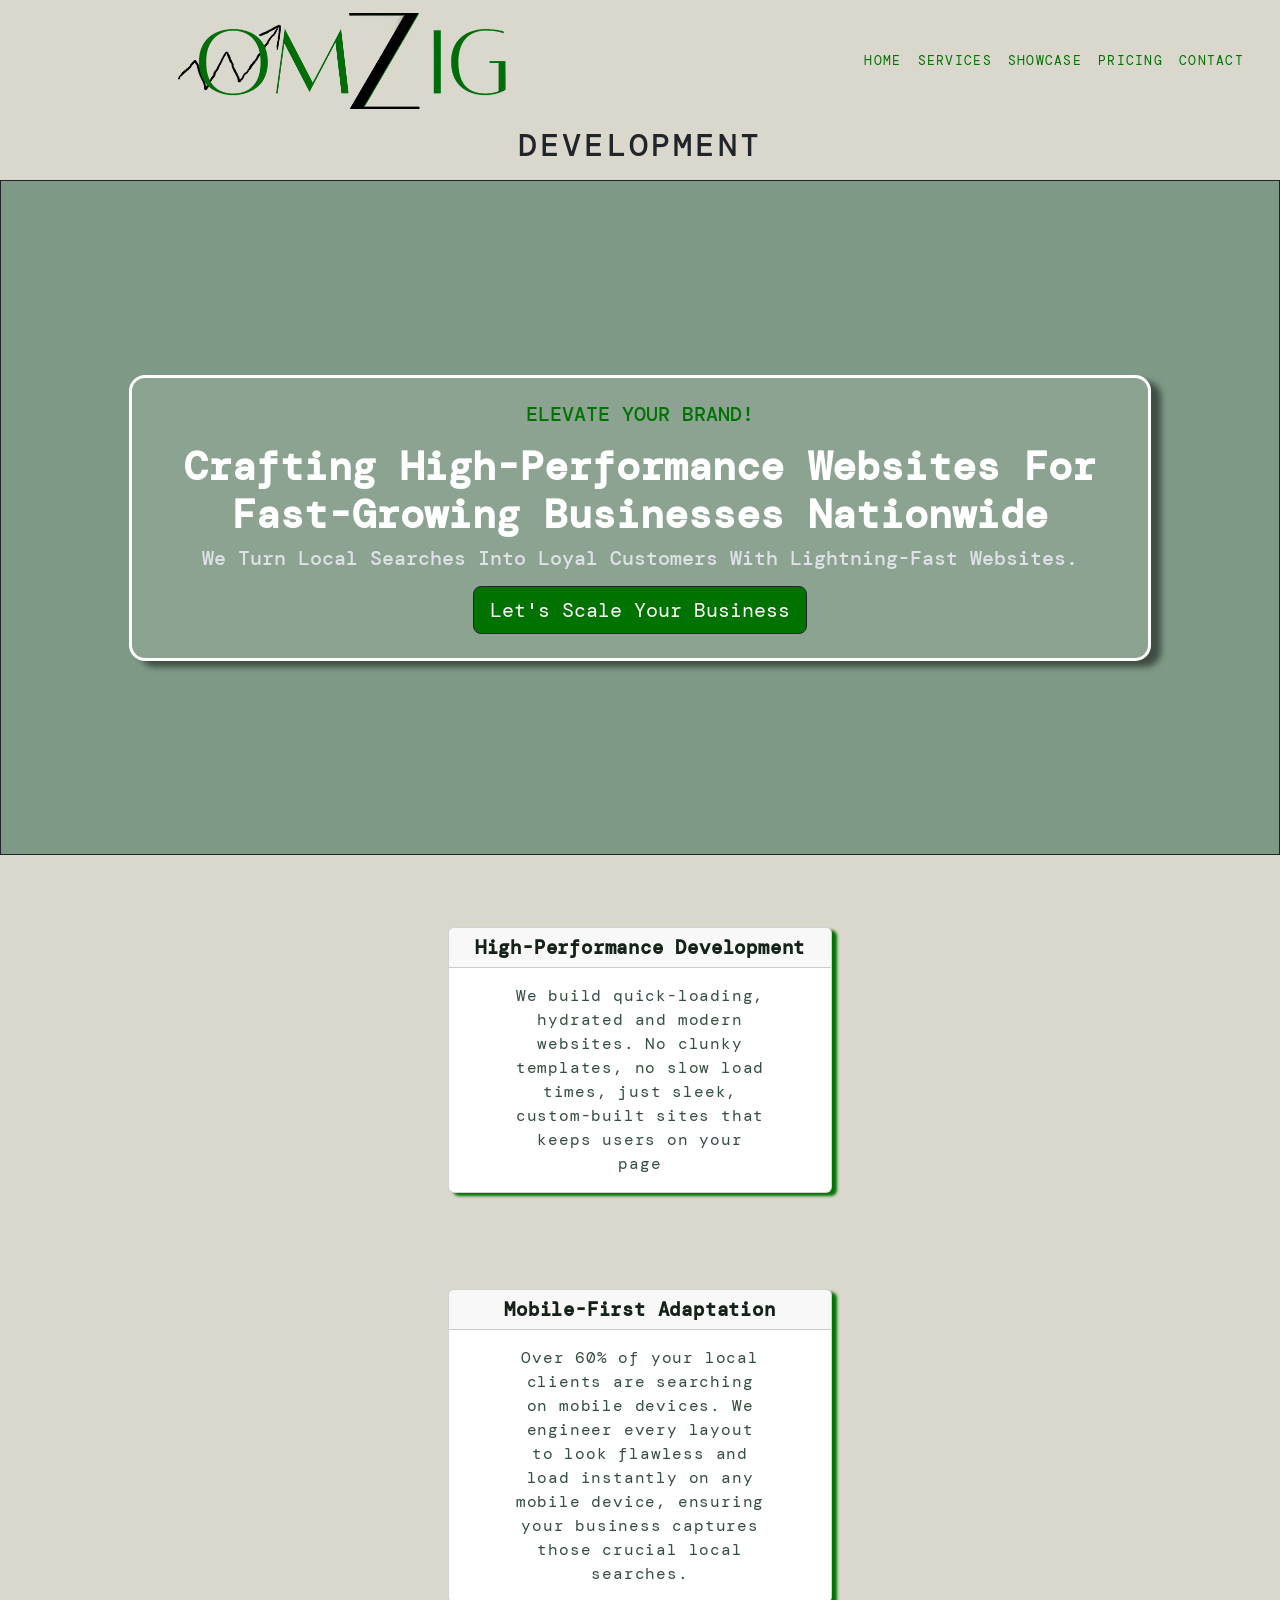
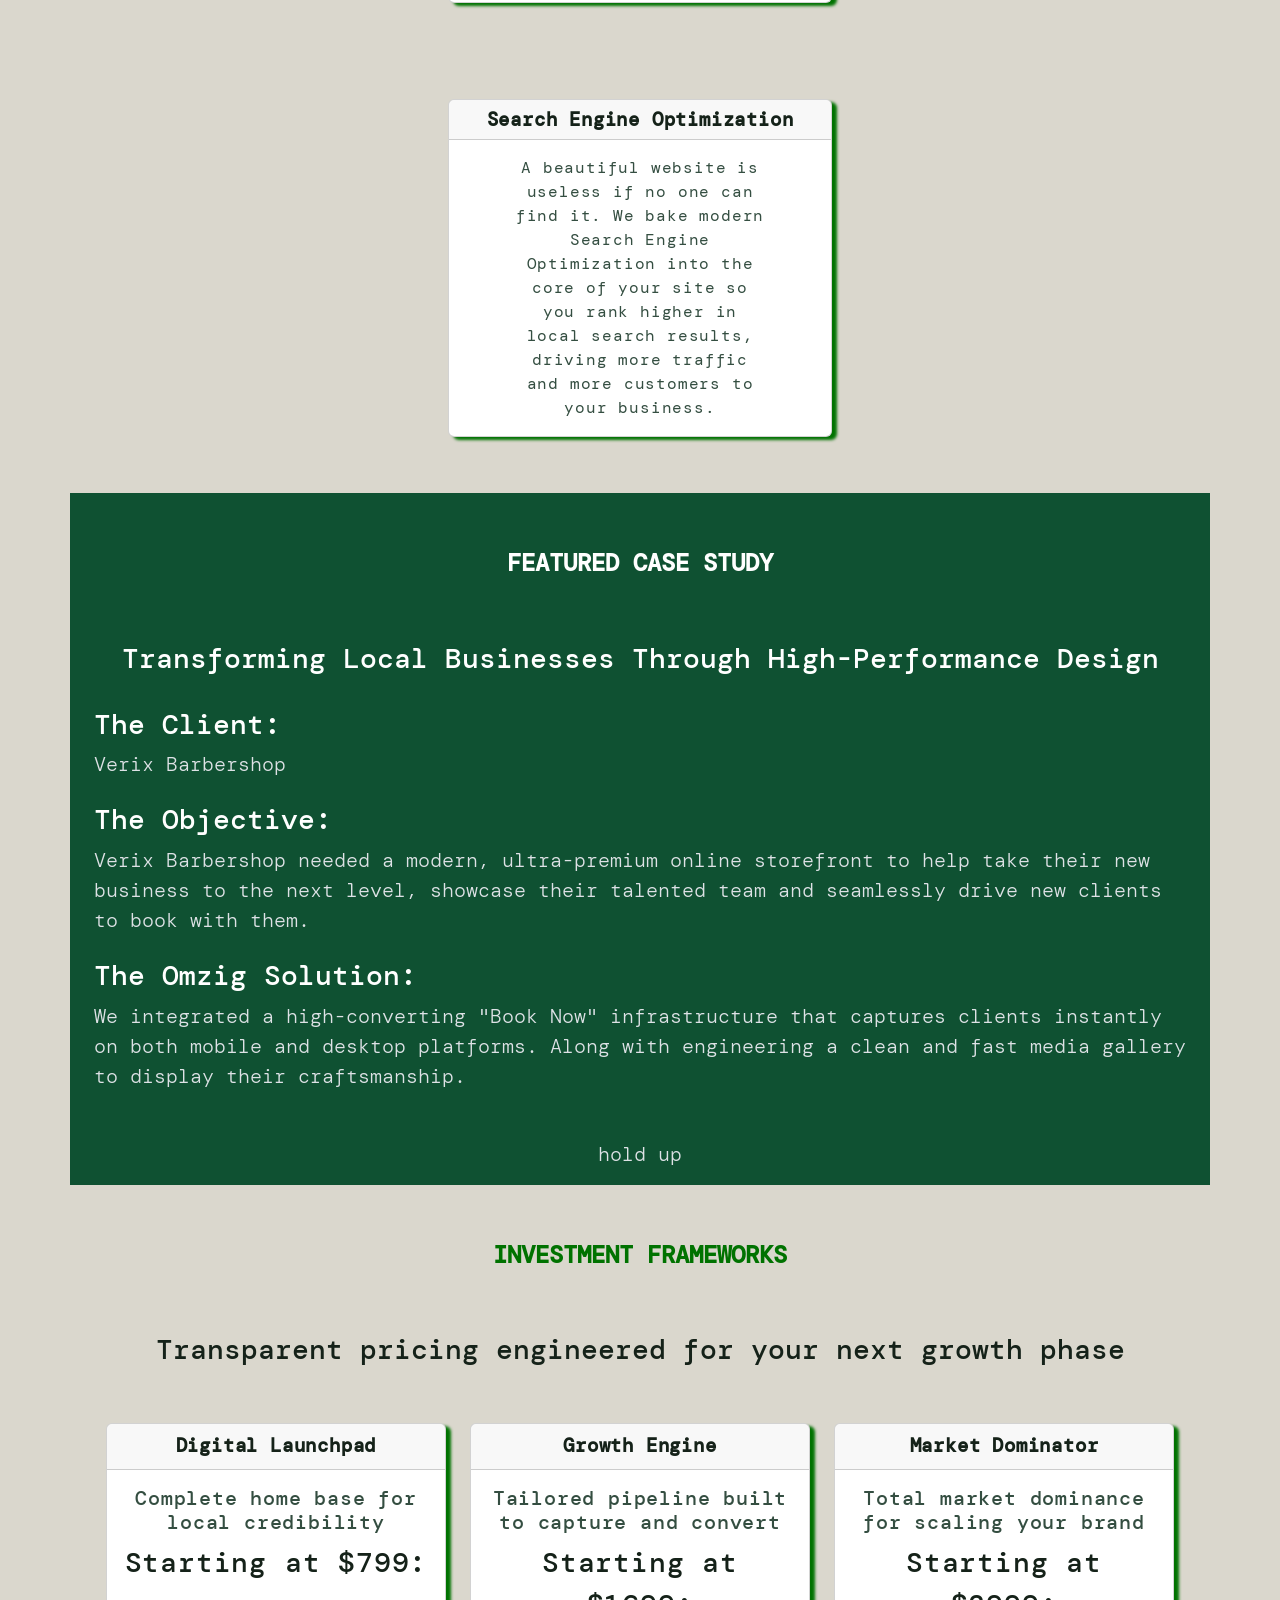
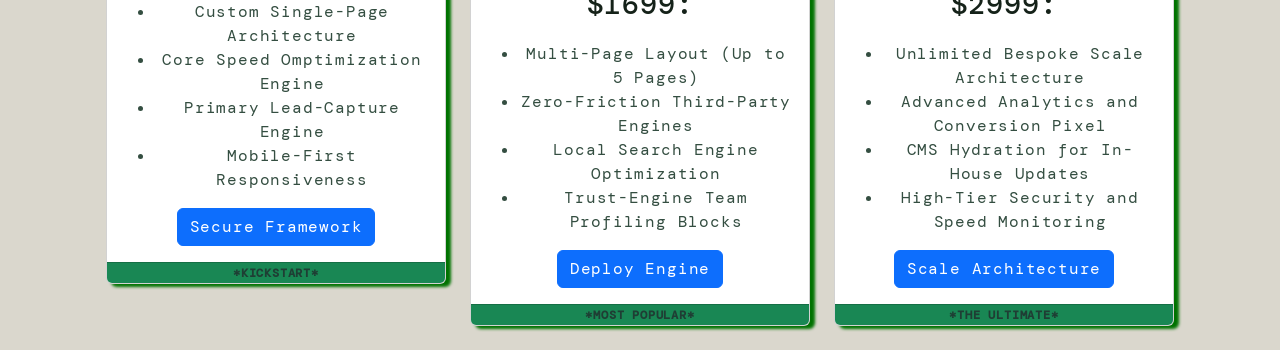
==== Omzig Development/index.html @ d97043a9 "5/28 commit, started pricing section" ====
<!doctype html>
<html lang="en">
  <head>
    <meta charset="UTF-8" />
    <meta name="viewport" content="width=device-width, initial-scale=1.0" />
    <title>Omzig Development</title>
    <link
      href="https://cdn.jsdelivr.net/npm/bootstrap@5.3.8/dist/css/bootstrap.min.css"
      rel="stylesheet"
      integrity="sha384-sRIl4kxILFvY47J16cr9ZwB07vP4J8+LH7qKQnuqkuIAvNWLzeN8tE5YBujZqJLB"
      crossorigin="anonymous" />
    <link rel="stylesheet" href="app.css" />
    <link rel="preconnect" href="https://fonts.googleapis.com" />
    <link rel="preconnect" href="https://fonts.gstatic.com" crossorigin />
    <link
      href="https://fonts.googleapis.com/css2?family=DM+Mono:ital,wght@0,300;0,400;0,500;1,300;1,400;1,500&display=swap"
      rel="stylesheet" />
  </head>
  <body>
    <nav class="navbar navbar-expand-lg">
      <div class="container-fluid nav-contain justify-content-center">
        <div class="row w-100">
          <div class="col-6 d-flex justify-content-center">
            <a href="#" class="navbar-brand ms-5">
              <img
                src="media/fullLogo.png"
                id="logo"
                alt="Omzig Logo"
                data-full-logo="media/fullLogo.png"
                data-mobile-logo="media/mobileLogo.png" />
            </a>
          </div>
          <div class="col-6 d-flex justify-content-end pe-3">
            <button
              class="navbar-toggler border-0"
              type="button"
              data-bs-toggle="collapse"
              data-bs-target="#navbarSupportedContent"
              aria-controls="navbarSupportedContent"
              aria-expanded="false"
              aria-label="Toggle navigation">
              <span class="navbar-toggler-icon"></span>
            </button>
            <div class="collapse navbar-collapse" id="navbarSupportedContent">
              <ul class="navbar-nav d-flex align-items-end justify-content-end">
                <li class="nav-item">
                  <a
                    class="nav-link link-opacity-75 link-opacity-100-hover"
                    aria-current="page"
                    href="#">
                    Home
                  </a>
                </li>
                <li class="nav-item">
                  <a
                    class="nav-link link-opacity-75 link-opacity-100-hover"
                    aria-current="page"
                    href="#services">
                    Services
                  </a>
                </li>
                <li class="nav-item">
                  <a
                    class="nav-link link-opacity-75 link-opacity-100-hover"
                    aria-current="page"
                    href="#">
                    Showcase
                  </a>
                </li>
                <li class="nav-item">
                  <a
                    class="nav-link link-opacity-75 link-opacity-100-hover"
                    aria-current="page"
                    href="#">
                    Pricing
                  </a>
                </li>
                <li class="nav-item">
                  <a
                    class="nav-link link-opacity-75 link-opacity-100-hover"
                    aria-current="page"
                    href="#">
                    Contact
                  </a>
                </li>
              </ul>
            </div>
          </div>
        </div>
      </div>
    </nav>

    <span
      class="display-2 position-relative z-n1 bg-hero d-flex justify-content-center m-1">
      Development
    </span>

    <main class="container-fluid p-0">
      <article class="my-3">
        <video
          class="w-100 bg-vid position-absolute z-n1"
          src="media/bgVid.mp4"
          autoplay
          muted
          loop></video>
        <div
          class="bg-cover z-n1 border border-dark d-flex align-items-center justify-content-center">
          <section
            class="hero border border-white border-3 d-flex flex-column align-items-center justify-content-evenly rounded-4 p-4">
            <p class="text-center display-6">Elevate your brand!</p>
            <h1 class="text-center display-3">
              Crafting high-performance websites for fast-growing businesses
              nationwide
            </h1>
            <p class="text-center display-6">
              We turn local searches into loyal customers with lightning-fast
              websites.
            </p>
            <a
              href="https://calendly.com/tullyben222/30min"
              class="btn btn-dark btn-lg">
              Let's Scale your Business
            </a>
          </section>
        </div>
      </article>

      <article
        id="services"
        class="d-flex justify-content-center align-items-center flex-column p-2">
        <div class="card m-5 text-center" style="max-width: 24rem">
          <h3 class="card-header">High-Performance Development</h3>
          <div class="card-body">
            <p class="card-text px-5">
              We build quick-loading, hydrated and modern websites. No clunky
              templates, no slow load times, just sleek, custom-built sites that
              keeps users on your page
            </p>
          </div>
        </div>
        <div class="card m-5 text-center" style="max-width: 24rem">
          <h3 class="card-header">Mobile-First Adaptation</h3>
          <div class="card-body">
            <p class="card-text px-5">
              Over 60% of your local clients are searching on mobile devices. We
              engineer every layout to look flawless and load instantly on any
              mobile device, ensuring your business captures those crucial local
              searches.
            </p>
          </div>
        </div>
        <div class="card m-5 text-center" style="max-width: 24rem">
          <h3 class="card-header">Search Engine Optimization</h3>
          <div class="card-body">
            <p class="card-text px-5">
              A beautiful website is useless if no one can find it. We bake
              modern Search Engine Optimization into the core of your site so
              you rank higher in local search results, driving more traffic and
              more customers to your business.
            </p>
          </div>
        </div>
      </article>

      <article
        id="showcase"
        class="container-md d-flex flex-column align-items-center justify-content-center p-2">
        <h2 class="my-5">Featured Case Study</h2>
        <p class="display-3 m-3">
          Transforming Local Businesses Through High-Performance Design
        </p>
        <ul class="list-unstyled m-3">
          <li class="mb-4">
            <h3>The Client:</h3>
            Verix Barbershop
          </li>
          <li class="mb-4">
            <h3>The Objective:</h3>
            Verix Barbershop needed a modern, ultra-premium online storefront to
            help take their new business to the next level, showcase their
            talented team and seamlessly drive new clients to book with them.
          </li>
          <li class="mb-4">
            <h3>The Omzig Solution:</h3>
            We integrated a high-converting "Book Now" infrastructure that
            captures clients instantly on both mobile and desktop platforms.
            Along with engineering a clean and fast media gallery to display
            their craftsmanship.
          </li>
        </ul>
        <section class="visual p-2">
          <div
            class="card mb-3 d-md-none mobile-display"
            style="max-width: 360px">
            <div class="row g-0">
              <div class="col-md-4">
                <video
                  src="media/mobileShowcase.mp4"
                  class="object-fit-cover mw-100 mh-100 rounded"
                  alt="mobile layout showcase"
                  autoplay
                  muted
                  loop></video>
              </div>
              <div class="col-md-8">
                <div class="card-body text-center p-4">
                  <h5 class="card-title pb-2">
                    A quick view of Verix's mobile website layout, custom
                    designed to maximize local client searches into conversions.
                  </h5>
                  <a
                    href="https://verixbarbershop.netlify.app/"
                    class="btn text-uppercase">
                    Take a Look
                  </a>
                </div>
              </div>
            </div>
          </div>
          <div class="desktop-display d-none d-md-block">hold up</div>
        </section>
      </article>

      <article
        id="pricing"
        class="container-md d-flex flex-column align-items-center justify-content-center p-2">
        <h2 class="my-5">Investment Frameworks</h2>
        <p class="display-3 m-3">
          Transparent pricing engineered for your next growth phase
        </p>
        <div class="row g-4 m-3">
          <div class="col-12 col-md-4">
            <div class="card text-center cost-options">
              <div class="card-header">Digital Launchpad</div>
              <div class="card-body">
                <h5 class="card-title">Complete home base for local credibility</h5>
                <p class="card-text">
                 Starting at $799:
                 <ul>
                  <li>Custom Single-Page Architecture</li>
                  <li>Core Speed Omptimization Engine</li>
                  <li>Primary Lead-Capture Engine</li>
                  <li>Mobile-First Responsiveness</li>
                 </ul>
                </p>
                <a href="#" class="btn btn-primary">Secure Framework</a>
              </div>
              <div class="card-footer text-body-secondary badge text-bg-success text-light">*KICKSTART*</div>
            </div>
          </div>
          <div class="col-12 col-md-4">
            <div class="card text-center cost-options">
              <div class="card-header">Growth Engine</div>
              <div class="card-body">
                <h5 class="card-title">Tailored pipeline built to capture and convert</h5>
                <p class="card-text">
                 Starting at $1699:
                 <ul>
                  <li>Multi-Page Layout (Up to 5 Pages)</li>
                  <li>Zero-Friction Third-Party Engines</li>
                  <li>Local Search Engine Optimization</li>
                  <li>Trust-Engine Team Profiling Blocks</li>
                 </ul>
                </p>
                <a href="#" class="btn btn-primary">Deploy Engine</a>
              </div>
              <div class="card-footer text-body-secondary badge text-bg-success">*MOST POPULAR*</div>
            </div>
          </div>
          <div class="col-12 col-md-4">
            <div class="card text-center cost-options">
              <div class="card-header">Market Dominator</div>
              <div class="card-body">
                <h5 class="card-title">Total market dominance for scaling your brand</h5>
                <p class="card-text">
                  Starting at $2999:
                  <ul>
                    <li>Unlimited Bespoke Scale Architecture</li>
                    <li>Advanced Analytics and Conversion Pixel</li>
                    <li>CMS Hydration for In-House Updates</li>
                    <li>High-Tier Security and Speed Monitoring</li>
                  </ul>
                </p>
                <a href="#" class="btn btn-primary">Scale Architecture</a>
              </div>
              <div class="card-footer text-body-secondary badge text-bg-success text-light">*THE ULTIMATE*</div>
            </div>
          </div>
        </div>
      </article>
    </main>

    <script
      src="https://cdn.jsdelivr.net/npm/bootstrap@5.3.8/dist/js/bootstrap.bundle.min.js"
      integrity="sha384-FKyoEForCGlyvwx9Hj09JcYn3nv7wiPVlz7YYwJrWVcXK/BmnVDxM+D2scQbITxI"
      crossorigin="anonymous"></script>
    <script src="app.js"></script>
  </body>
</html>
---- Omzig Development/app.css ----
html {
  scroll-behavior: smooth;
}

#logo {
  max-width: 328px;
  max-height: 96px;
  width: auto;
  height: auto;
  transition:
    max-width 0.2s ease,
    max-height 0.2s ease;
}

@media (max-width: 991.98px) {
  #logo {
    max-width: 240px;
  }

  #logo.mobile-logo {
    max-width: 160px;
  }
}

ul.navbar-nav {
  width: 100%;
  font-family: "DM Mono", monospace;
  text-transform: uppercase;
  font-size: 0.8rem;
  letter-spacing: 0.1em;
}

.nav-link {
  color: #007200;
}

nav {
  background-color: #dad7cd;
}

body {
  background-color: #dad7cd;
}

.bg-hero {
  font-family: "DM Mono", monospace;
  text-transform: uppercase;
  background-color: #dad7cd;
  font-size: 2rem;
  letter-spacing: 0.1em;
  font-weight: 500;
}

.bg-vid {
  object-fit: cover;
  height: 75vh;
}

.bg-cover {
  background-color: rgba(15, 81, 50, 0.45);
  min-height: 75vh;
}

.hero {
  background-color: rgba(218, 215, 205, 0.15);
  font-family: "DM Mono", monospace;
  text-transform: capitalize;
  color: #ffffff;
  height: 80%;
  width: 80%;
  backdrop-filter: blur(12px);
  -webkit-backdrop-filter: blur(12px);
  box-shadow: 10px 6px 6px rgba(0, 0, 0, 0.5);
}

.hero > h1 {
  font-size: 2.5rem;
  font-weight: 700;
}

.hero > p {
  font-size: 1.25rem;
  font-weight: 500;
  color: #dee2e6;
}

.hero > p:first-child {
  text-transform: uppercase;
  color: #007200;
}

.hero > a {
  background-color: #007200;
}

.card {
  font-family: "DM Mono", monospace;
  box-shadow: 5px 3px 3px #007200;
  color: #344e41;
  letter-spacing: 0.05em;
}

.card-header {
  color: #152219;
  font-weight: 700;
  font-size: 1.2rem;
}

#showcase {
  background-color: #0f5132;
  font-family: "DM Mono", monospace;
  font-size: 1.25rem;
  font-weight: 100;
  color: #dee2e6;
}

h2 {
  font-size: 1.5rem;
  text-transform: uppercase;
  font-weight: 700;
  color: #ffffff;
}

#showcase p,
#pricing p {
  font-size: 1.75rem;
  font-weight: 500;
  color: #ffffff;
}

li h3 {
  color: #ffffff;
  font-weight: 500;
}

.visual {
  background-color: #0f5132;
}

.mobile-display {
  box-shadow: 10px 6px 6px #000000;
}

.mobile-display a {
  background-color: #007200;
  color: #ffffff;
}

.mobile-display a:hover {
  color: #000000;
}

#pricing {
  font-family: "DM Mono", monospace;
}

#pricing h2 {
  color: #007200;
}

#pricing p {
  color: #152219;
}
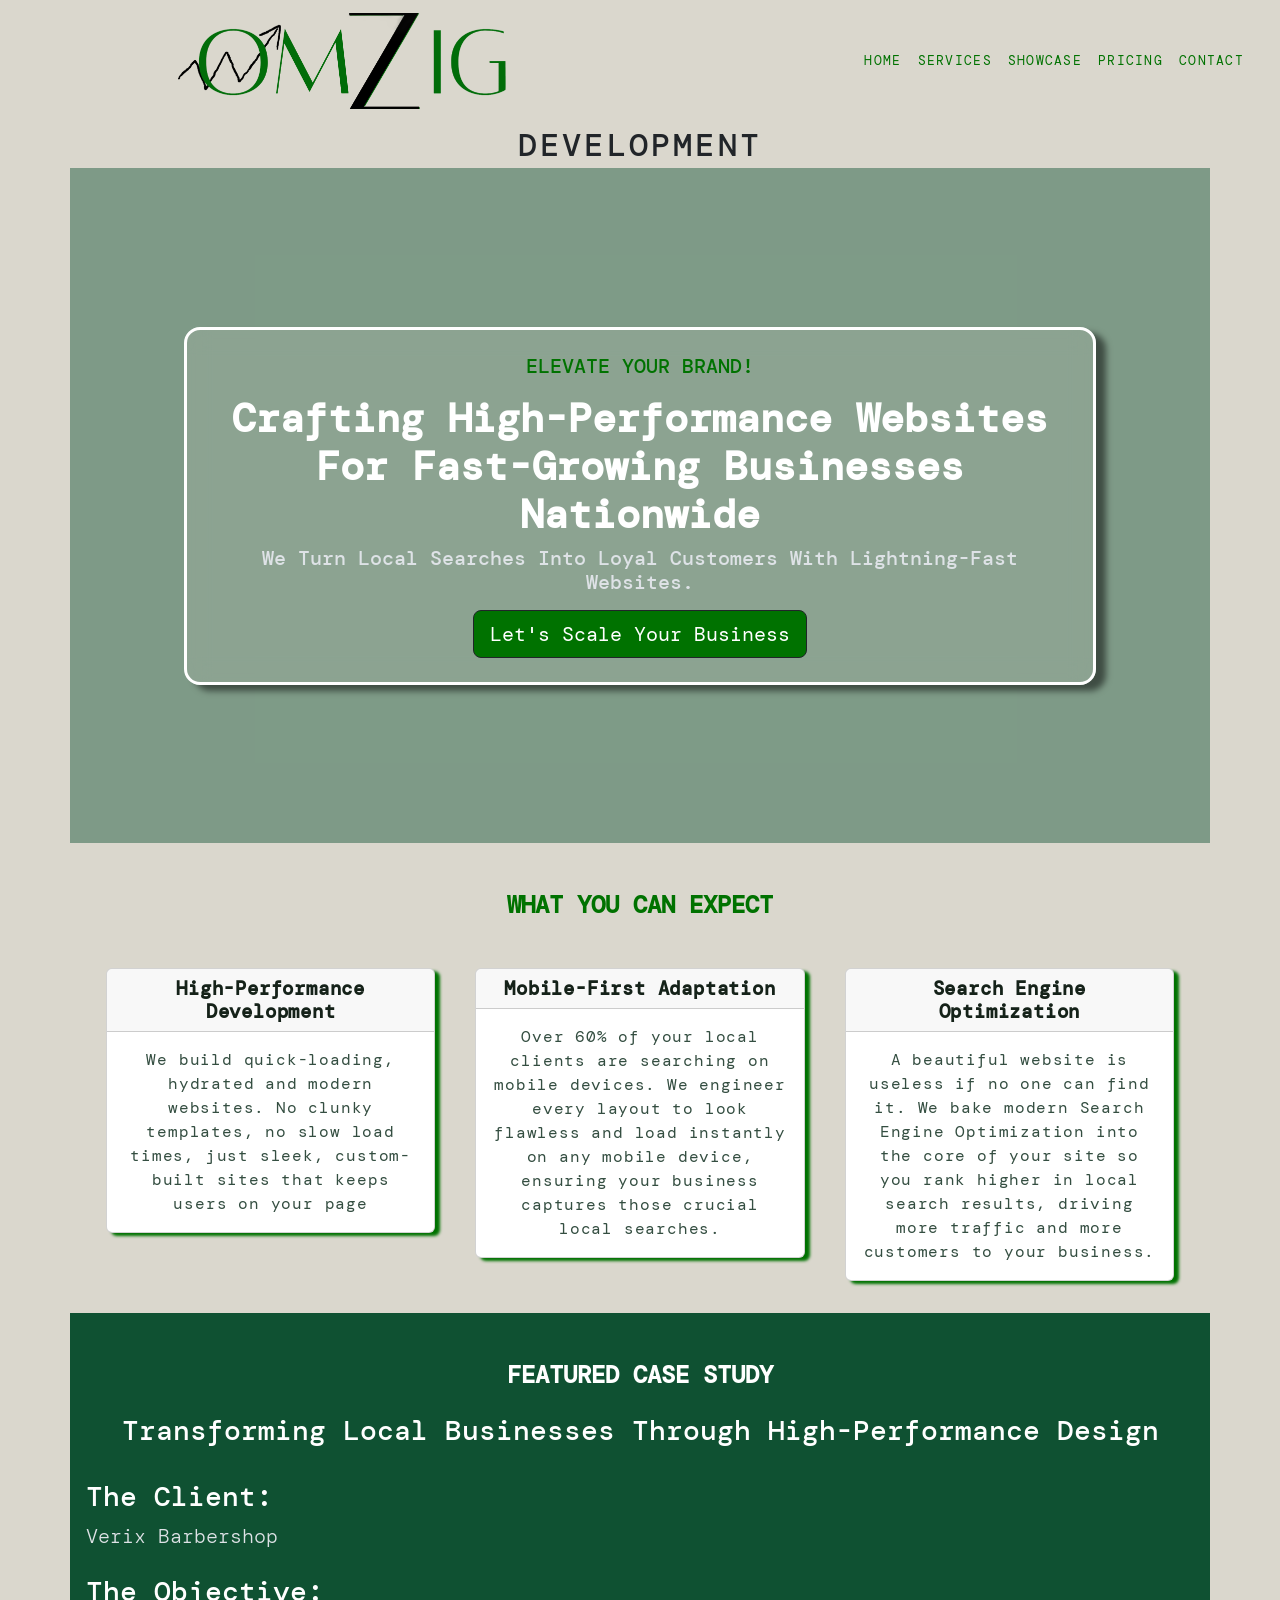
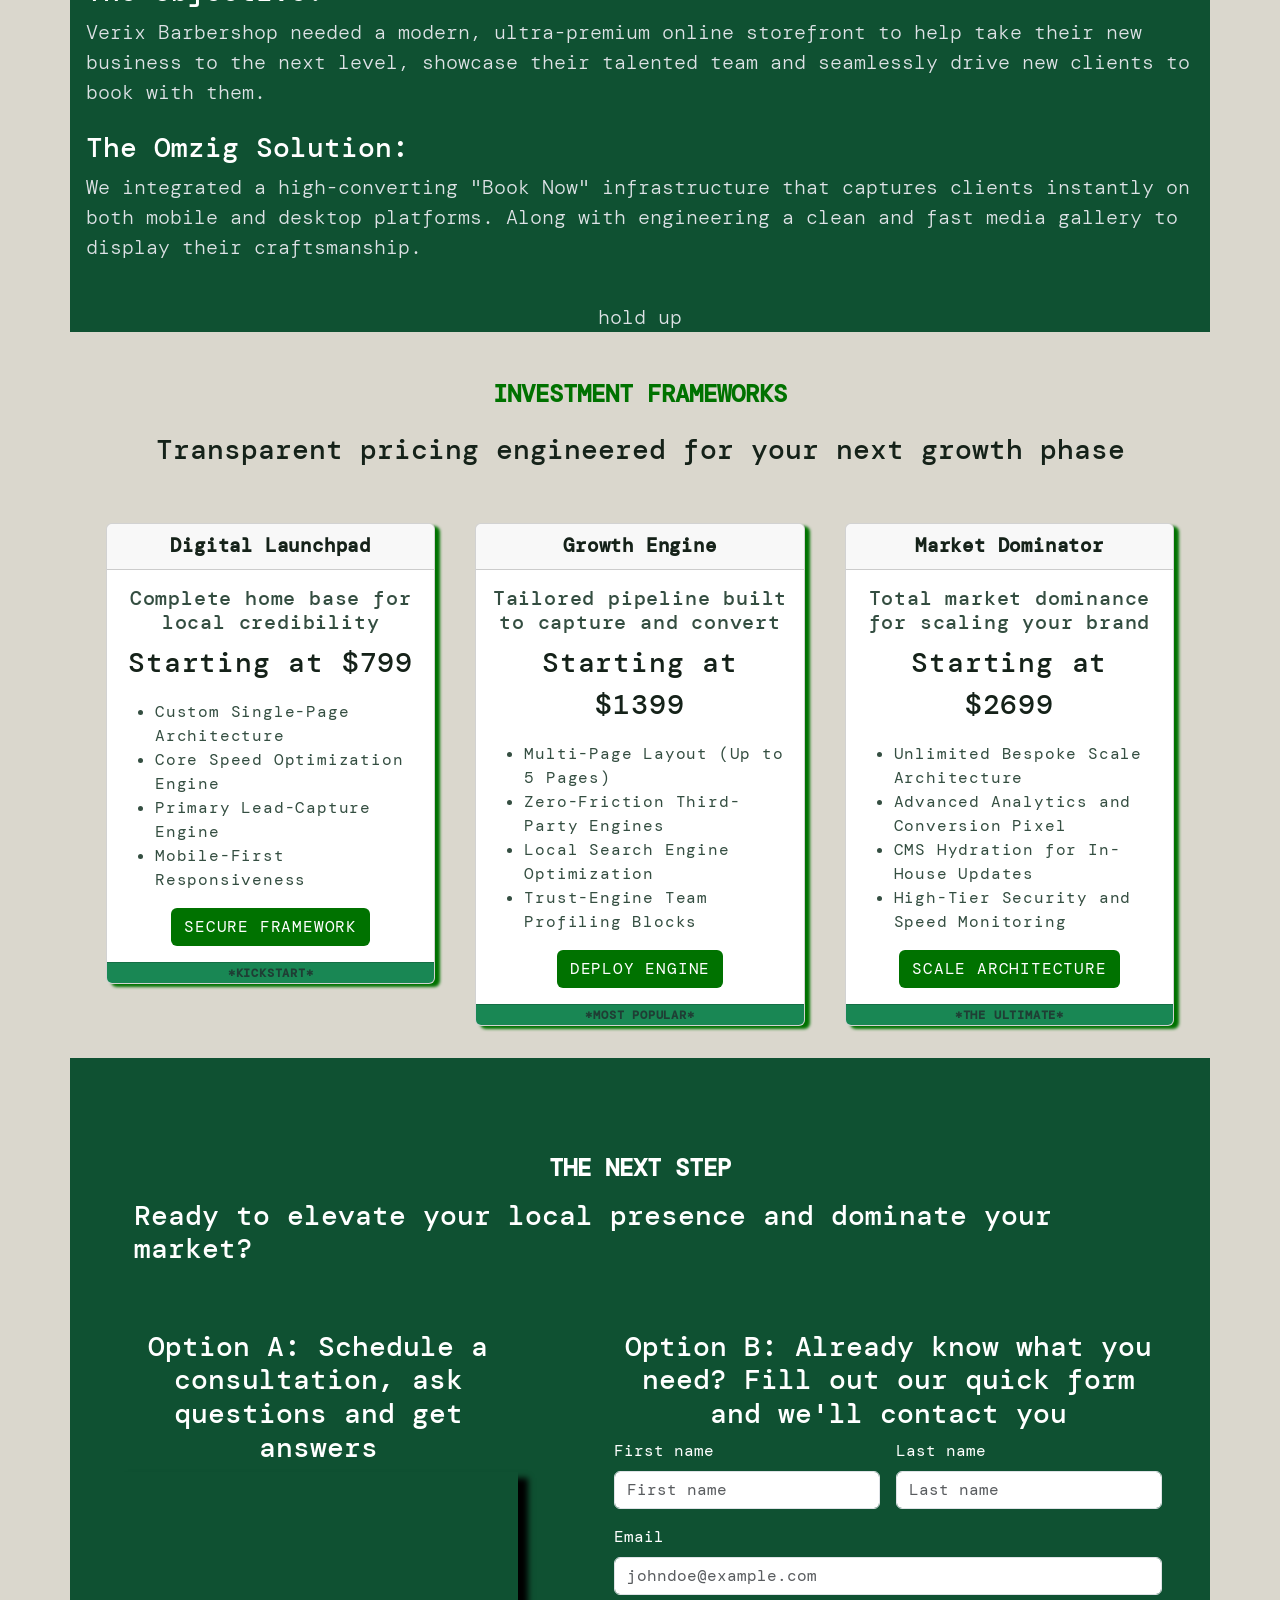
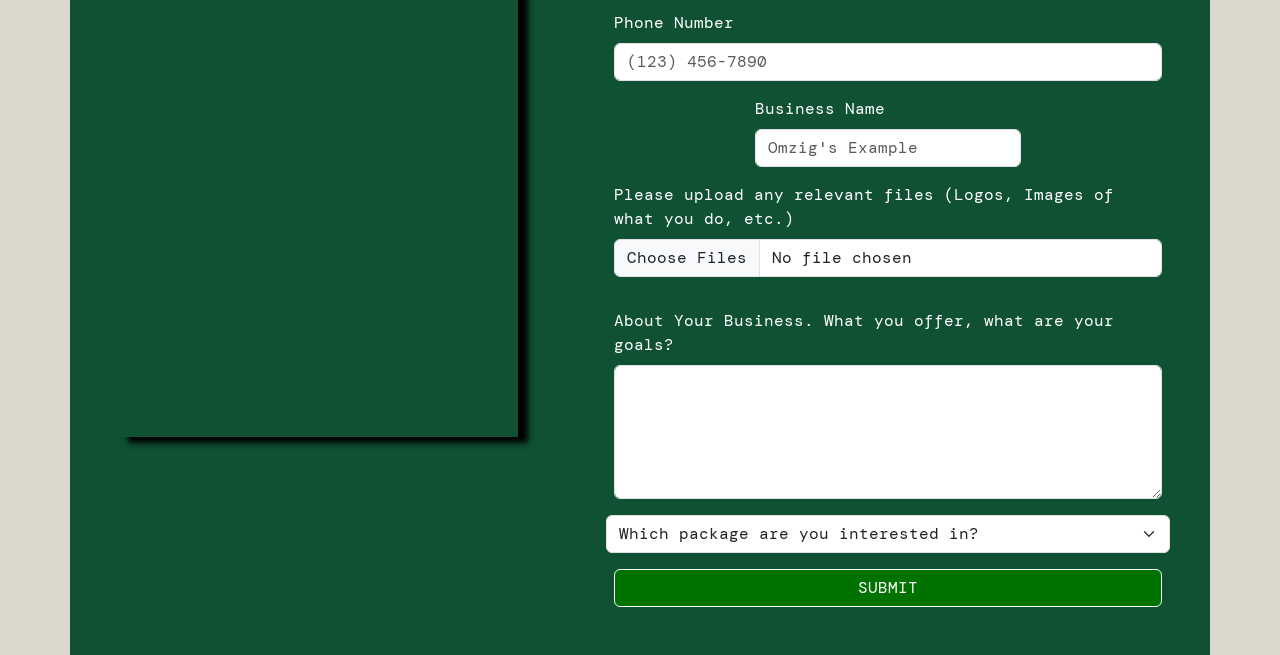
==== commit 5c0af042: "6/2 commit, finished pricing section, started on responsiveness, and completed contact section" ====
--- a/Omzig Development/index.html
+++ b/Omzig Development/index.html
@@ -63,7 +63,7 @@
                   <a
                     class="nav-link link-opacity-75 link-opacity-100-hover"
                     aria-current="page"
-                    href="#">
+                    href="#showcase">
                     Showcase
                   </a>
                 </li>
@@ -71,7 +71,7 @@
                   <a
                     class="nav-link link-opacity-75 link-opacity-100-hover"
                     aria-current="page"
-                    href="#">
+                    href="#pricing">
                     Pricing
                   </a>
                 </li>
@@ -79,7 +79,7 @@
                   <a
                     class="nav-link link-opacity-75 link-opacity-100-hover"
                     aria-current="page"
-                    href="#">
+                    href="#contact ">
                     Contact
                   </a>
                 </li>
@@ -96,15 +96,18 @@
     </span>
 
     <main class="container-fluid p-0">
-      <article class="my-3">
+      <article
+        id="#home"
+        class="container-md d-flex justify-content-center align-items-center flex-column p-0 position-relative overflow-hidden">
         <video
           class="w-100 bg-vid position-absolute z-n1"
           src="media/bgVid.mp4"
           autoplay
           muted
           loop></video>
+
         <div
-          class="bg-cover z-n1 border border-dark d-flex align-items-center justify-content-center">
+          class="bg-cover z-n1 d-flex align-items-center justify-content-center">
           <section
             class="hero border border-white border-3 d-flex flex-column align-items-center justify-content-evenly rounded-4 p-4">
             <p class="text-center display-6">Elevate your brand!</p>
@@ -127,45 +130,54 @@
 
       <article
         id="services"
-        class="d-flex justify-content-center align-items-center flex-column p-2">
-        <div class="card m-5 text-center" style="max-width: 24rem">
-          <h3 class="card-header">High-Performance Development</h3>
-          <div class="card-body">
-            <p class="card-text px-5">
-              We build quick-loading, hydrated and modern websites. No clunky
-              templates, no slow load times, just sleek, custom-built sites that
-              keeps users on your page
-            </p>
-          </div>
-        </div>
-        <div class="card m-5 text-center" style="max-width: 24rem">
-          <h3 class="card-header">Mobile-First Adaptation</h3>
-          <div class="card-body">
-            <p class="card-text px-5">
-              Over 60% of your local clients are searching on mobile devices. We
-              engineer every layout to look flawless and load instantly on any
-              mobile device, ensuring your business captures those crucial local
-              searches.
-            </p>
-          </div>
-        </div>
-        <div class="card m-5 text-center" style="max-width: 24rem">
-          <h3 class="card-header">Search Engine Optimization</h3>
-          <div class="card-body">
-            <p class="card-text px-5">
-              A beautiful website is useless if no one can find it. We bake
-              modern Search Engine Optimization into the core of your site so
-              you rank higher in local search results, driving more traffic and
-              more customers to your business.
-            </p>
+        class="container-md d-flex justify-content-center align-items-center flex-column p-0">
+        <h2 class="mt-5">What You Can Expect</h2>
+        <div class="row g-2 m-3">
+          <div class="col-12 col-lg-4">
+            <div class="card text-center m-3">
+              <h3 class="card-header">High-Performance Development</h3>
+              <div class="card-body">
+                <p class="card-text">
+                  We build quick-loading, hydrated and modern websites. No
+                  clunky templates, no slow load times, just sleek, custom-built
+                  sites that keeps users on your page
+                </p>
+              </div>
+            </div>
+          </div>
+          <div class="col-12 col-lg-4">
+            <div class="card text-center m-3">
+              <h3 class="card-header">Mobile-First Adaptation</h3>
+              <div class="card-body">
+                <p class="card-text">
+                  Over 60% of your local clients are searching on mobile
+                  devices. We engineer every layout to look flawless and load
+                  instantly on any mobile device, ensuring your business
+                  captures those crucial local searches.
+                </p>
+              </div>
+            </div>
+          </div>
+          <div class="col-12 col-lg-4">
+            <div class="card text-center m-3">
+              <h3 class="card-header">Search Engine Optimization</h3>
+              <div class="card-body">
+                <p class="card-text">
+                  A beautiful website is useless if no one can find it. We bake
+                  modern Search Engine Optimization into the core of your site
+                  so you rank higher in local search results, driving more
+                  traffic and more customers to your business.
+                </p>
+              </div>
+            </div>
           </div>
         </div>
       </article>
 
       <article
         id="showcase"
-        class="container-md d-flex flex-column align-items-center justify-content-center p-2">
-        <h2 class="my-5">Featured Case Study</h2>
+        class="container-md d-flex flex-column align-items-center justify-content-center p-0">
+        <h2 class="mt-5">Featured Case Study</h2>
         <p class="display-3 m-3">
           Transforming Local Businesses Through High-Performance Design
         </p>
@@ -188,7 +200,7 @@
             their craftsmanship.
           </li>
         </ul>
-        <section class="visual p-2">
+        <section class="visual">
           <div
             class="card mb-3 d-md-none mobile-display"
             style="max-width: 360px">
@@ -223,73 +235,231 @@
 
       <article
         id="pricing"
-        class="container-md d-flex flex-column align-items-center justify-content-center p-2">
-        <h2 class="my-5">Investment Frameworks</h2>
+        class="container-md d-flex flex-column align-items-center justify-content-center p-0">
+        <h2 class="mt-5">Investment Frameworks</h2>
         <p class="display-3 m-3">
           Transparent pricing engineered for your next growth phase
         </p>
-        <div class="row g-4 m-3">
-          <div class="col-12 col-md-4">
-            <div class="card text-center cost-options">
+        <div class="row g-2 m-3">
+          <div class="col-12 col-lg-4">
+            <div class="card text-center cost-options m-3">
               <div class="card-header">Digital Launchpad</div>
               <div class="card-body">
-                <h5 class="card-title">Complete home base for local credibility</h5>
-                <p class="card-text">
-                 Starting at $799:
-                 <ul>
+                <h5 class="card-title">
+                  Complete home base for local credibility
+                </h5>
+                <p class="card-text">Starting at $799</p>
+                <ul class="text-start">
                   <li>Custom Single-Page Architecture</li>
-                  <li>Core Speed Omptimization Engine</li>
+                  <li>Core Speed Optimization Engine</li>
                   <li>Primary Lead-Capture Engine</li>
                   <li>Mobile-First Responsiveness</li>
-                 </ul>
-                </p>
-                <a href="#" class="btn btn-primary">Secure Framework</a>
-              </div>
-              <div class="card-footer text-body-secondary badge text-bg-success text-light">*KICKSTART*</div>
-            </div>
-          </div>
-          <div class="col-12 col-md-4">
-            <div class="card text-center cost-options">
+                </ul>
+
+                <a href="#" class="btn">Secure Framework</a>
+              </div>
+              <div
+                class="card-footer text-body-secondary badge text-bg-success text-light">
+                *KICKSTART*
+              </div>
+            </div>
+          </div>
+          <div class="col-12 col-lg-4">
+            <div class="card text-center cost-options m-3">
               <div class="card-header">Growth Engine</div>
               <div class="card-body">
-                <h5 class="card-title">Tailored pipeline built to capture and convert</h5>
-                <p class="card-text">
-                 Starting at $1699:
-                 <ul>
+                <h5 class="card-title">
+                  Tailored pipeline built to capture and convert
+                </h5>
+                <p class="card-text">Starting at $1399</p>
+                <ul class="text-start">
                   <li>Multi-Page Layout (Up to 5 Pages)</li>
                   <li>Zero-Friction Third-Party Engines</li>
                   <li>Local Search Engine Optimization</li>
                   <li>Trust-Engine Team Profiling Blocks</li>
-                 </ul>
-                </p>
-                <a href="#" class="btn btn-primary">Deploy Engine</a>
-              </div>
-              <div class="card-footer text-body-secondary badge text-bg-success">*MOST POPULAR*</div>
-            </div>
-          </div>
-          <div class="col-12 col-md-4">
-            <div class="card text-center cost-options">
+                </ul>
+
+                <a href="#" class="btn">Deploy Engine</a>
+              </div>
+              <div
+                class="card-footer text-body-secondary badge text-bg-success">
+                *MOST POPULAR*
+              </div>
+            </div>
+          </div>
+          <div class="col-12 col-lg-4">
+            <div class="card text-center cost-options m-3">
               <div class="card-header">Market Dominator</div>
               <div class="card-body">
-                <h5 class="card-title">Total market dominance for scaling your brand</h5>
-                <p class="card-text">
-                  Starting at $2999:
-                  <ul>
-                    <li>Unlimited Bespoke Scale Architecture</li>
-                    <li>Advanced Analytics and Conversion Pixel</li>
-                    <li>CMS Hydration for In-House Updates</li>
-                    <li>High-Tier Security and Speed Monitoring</li>
-                  </ul>
-                </p>
-                <a href="#" class="btn btn-primary">Scale Architecture</a>
-              </div>
-              <div class="card-footer text-body-secondary badge text-bg-success text-light">*THE ULTIMATE*</div>
-            </div>
-          </div>
+                <h5 class="card-title">
+                  Total market dominance for scaling your brand
+                </h5>
+                <p class="card-text">Starting at $2699</p>
+                <ul class="text-start">
+                  <li>Unlimited Bespoke Scale Architecture</li>
+                  <li>Advanced Analytics and Conversion Pixel</li>
+                  <li>CMS Hydration for In-House Updates</li>
+                  <li>High-Tier Security and Speed Monitoring</li>
+                </ul>
+
+                <a href="#" class="btn">Scale Architecture</a>
+              </div>
+              <div
+                class="card-footer text-body-secondary badge text-bg-success text-light">
+                *THE ULTIMATE*
+              </div>
+            </div>
+          </div>
+        </div>
+      </article>
+
+      <article id="contact" class="container-md p-5">
+        <h2 class="mt-5 text-center">The Next Step</h2>
+        <p class="display-3 m-3">
+          Ready to elevate your local presence and dominate your market?
+        </p>
+        <div class="d-flex flex-column flex-lg-row justify-content-between">
+          <section class="optionA pe-lg-5">
+            <h3 class="mt-5 text-center">
+              Option A: Schedule a consultation, ask questions and get answers
+            </h3>
+            <div
+              class="calendly-inline-widget"
+              data-url="https://calendly.com/tullyben222/30min?text_color=2c2c2c&primary_color=0f5132"
+              style="min-width: 400px; height: 320px"></div>
+          </section>
+          <section class="optionB ps-lg-5">
+            <h3 class="mt-5 text-center">
+              Option B: Already know what you need? Fill out our quick form and
+              we'll contact you
+            </h3>
+            <div>
+              <form
+                action="/success.html"
+                data-netlify="true"
+                enctype="multipart/form-data"
+                method="post"
+                class="row g-3 d-lg-flex justify-content-lg-center">
+                <div class="col-6">
+                  <label for="inputFirstName" class="form-label">
+                    First name
+                  </label>
+                  <input
+                    type="text"
+                    class="form-control"
+                    placeholder="First name"
+                    aria-label="First name"
+                    id="inputFirstName"
+                    name="first-name"
+                    required
+                    aria-required="true" />
+                </div>
+                <div class="col-6">
+                  <label for="inputLastName" class="form-label">
+                    Last name
+                  </label>
+                  <input
+                    type="text"
+                    class="form-control"
+                    placeholder="Last name"
+                    aria-label="Last name"
+                    id="inputLastName"
+                    name="last-name"
+                    required
+                    aria-required="true" />
+                </div>
+                <div class="col-12">
+                  <label for="inputEmail4" class="form-label">Email</label>
+                  <input
+                    type="email"
+                    class="form-control"
+                    id="inputEmail4"
+                    placeholder="johndoe@example.com"
+                    name="email"
+                    required
+                    aria-required="true" />
+                </div>
+                <div class="col-12">
+                  <label for="inputPhone" class="form-label">
+                    Phone Number
+                  </label>
+                  <input
+                    type="tel"
+                    class="form-control"
+                    id="inputPhone"
+                    placeholder="(123) 456-7890"
+                    name="phone"
+                    required
+                    aria-required="true" />
+                </div>
+                <div class="col-12 col-lg-6">
+                  <label for="inputBusiness" class="form-label">
+                    Business Name
+                  </label>
+                  <input
+                    type="text"
+                    class="form-control"
+                    id="inputBusiness"
+                    placeholder="Omzig's Example"
+                    name="business-name"
+                    required
+                    aria-required="true" />
+                </div>
+                <div class="mb-3">
+                  <label for="formFileMultiple" class="form-label">
+                    Please upload any relevant files (Logos, Images of what you
+                    do, etc.)
+                  </label>
+                  <input
+                    class="form-control"
+                    type="file"
+                    id="formFileMultiple"
+                    multiple
+                    name="files"
+                    aria-required="false" />
+                </div>
+                <div class="col-12">
+                  <label for="inputAbout" class="form-label">
+                    About Your Business. What you offer, what are your goals?
+                  </label>
+                  <textarea
+                    name="project-details"
+                    class="form-control"
+                    id="inputAbout"
+                    rows="5"
+                    required
+                    aria-required="true"></textarea>
+                </div>
+                <select
+                  class="form-select"
+                  name="package-select"
+                  aria-label="select package type"
+                  required
+                  aria-required="true">
+                  <option selected>Which package are you interested in?</option>
+                  <option value="digital-launchpad">
+                    Digital Launchpad ($799)
+                  </option>
+                  <option value="growth-engine">Growth Engine ($1,399)</option>
+                  <option value="market-dominator">
+                    Market Dominator ($2,699)
+                  </option>
+                </select>
+                <div class="d-grid gap-2 col-12">
+                  <button type="submit" class="btn btn-light form-submit">
+                    Submit
+                  </button>
+                </div>
+              </form>
+            </div>
+          </section>
         </div>
       </article>
     </main>
-
+    <script
+      type="text/javascript"
+      src="https://assets.calendly.com/assets/external/widget.js"
+      async></script>
     <script
       src="https://cdn.jsdelivr.net/npm/bootstrap@5.3.8/dist/js/bootstrap.bundle.min.js"
       integrity="sha384-FKyoEForCGlyvwx9Hj09JcYn3nv7wiPVlz7YYwJrWVcXK/BmnVDxM+D2scQbITxI"
--- a/Omzig Development/app.css
+++ b/Omzig Development/app.css
@@ -93,8 +93,11 @@
   background-color: #007200;
 }
 
+#services {
+  font-family: "DM Mono", monospace;
+}
+
 .card {
-  font-family: "DM Mono", monospace;
   box-shadow: 5px 3px 3px #007200;
   color: #344e41;
   letter-spacing: 0.05em;
@@ -122,7 +125,8 @@
 }
 
 #showcase p,
-#pricing p {
+#pricing p,
+#contact p {
   font-size: 1.75rem;
   font-weight: 500;
   color: #ffffff;
@@ -154,6 +158,7 @@
   font-family: "DM Mono", monospace;
 }
 
+#services h2,
 #pricing h2 {
   color: #007200;
 }
@@ -161,3 +166,31 @@
 #pricing p {
   color: #152219;
 }
+
+.cost-options a {
+  background-color: #007200;
+  color: #ffffff;
+  text-transform: uppercase;
+}
+
+#contact {
+  background-color: #0f5132;
+  font-family: "DM Mono", monospace;
+  color: #ffffff;
+}
+
+.calendly-inline-widget {
+  box-shadow: 10px 6px 6px #000000;
+}
+
+@media (min-width: 991.98px) {
+  .calendly-inline-widget {
+    min-height: 565px;
+  }
+}
+
+.form-submit {
+  background-color: #007200;
+  color: #ffffff;
+  text-transform: uppercase;
+}
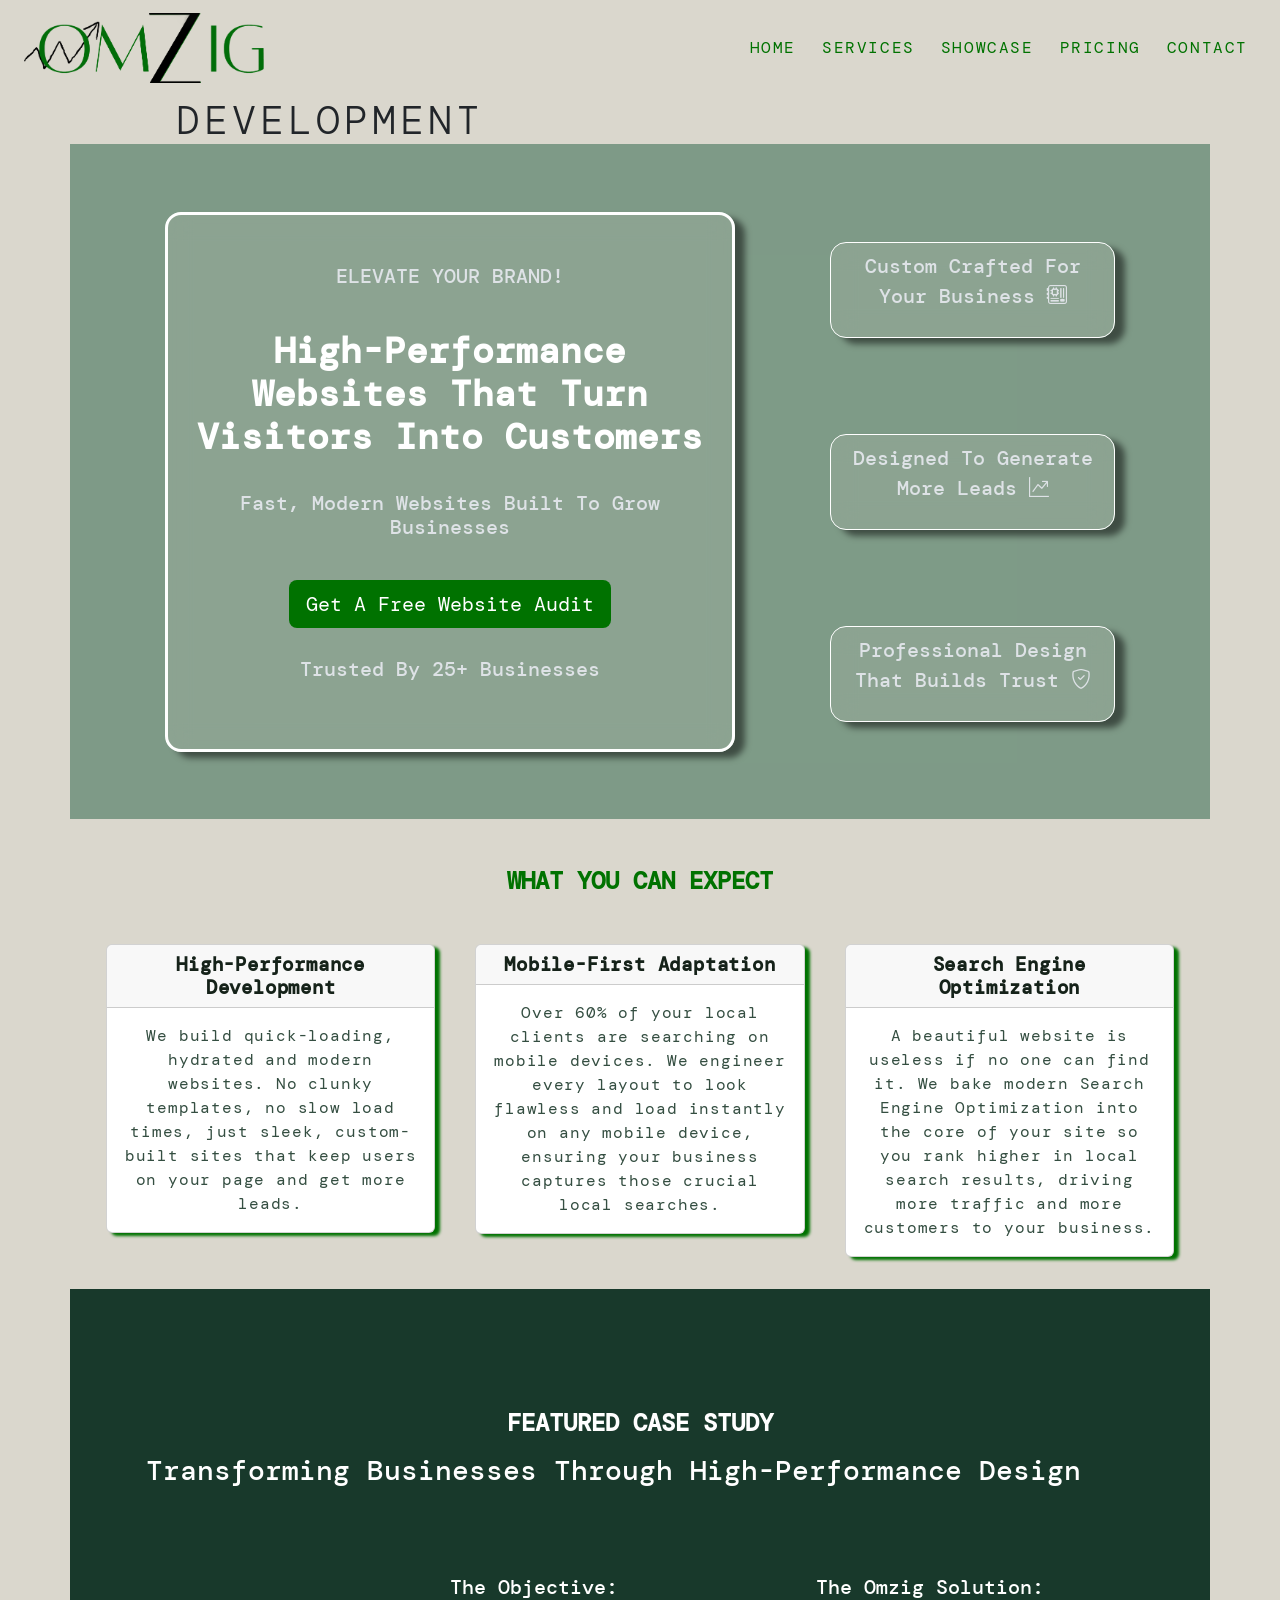
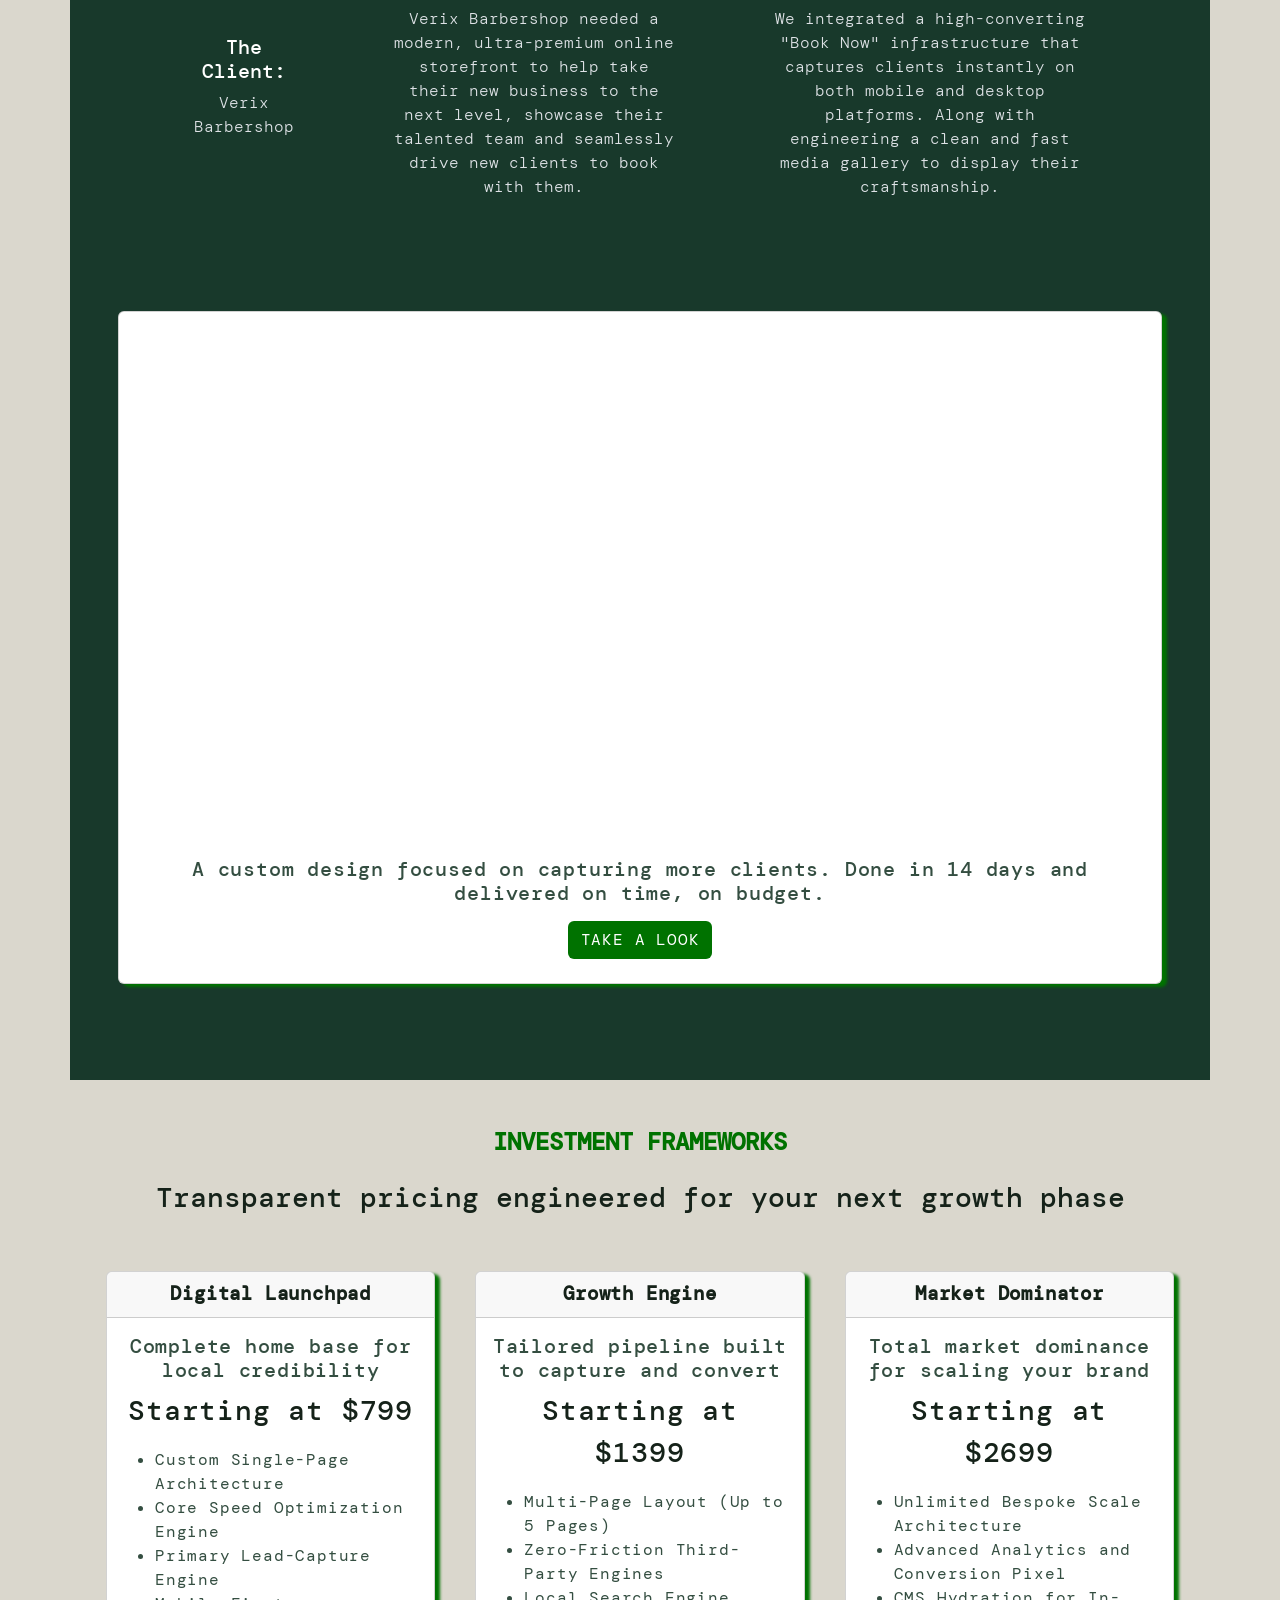
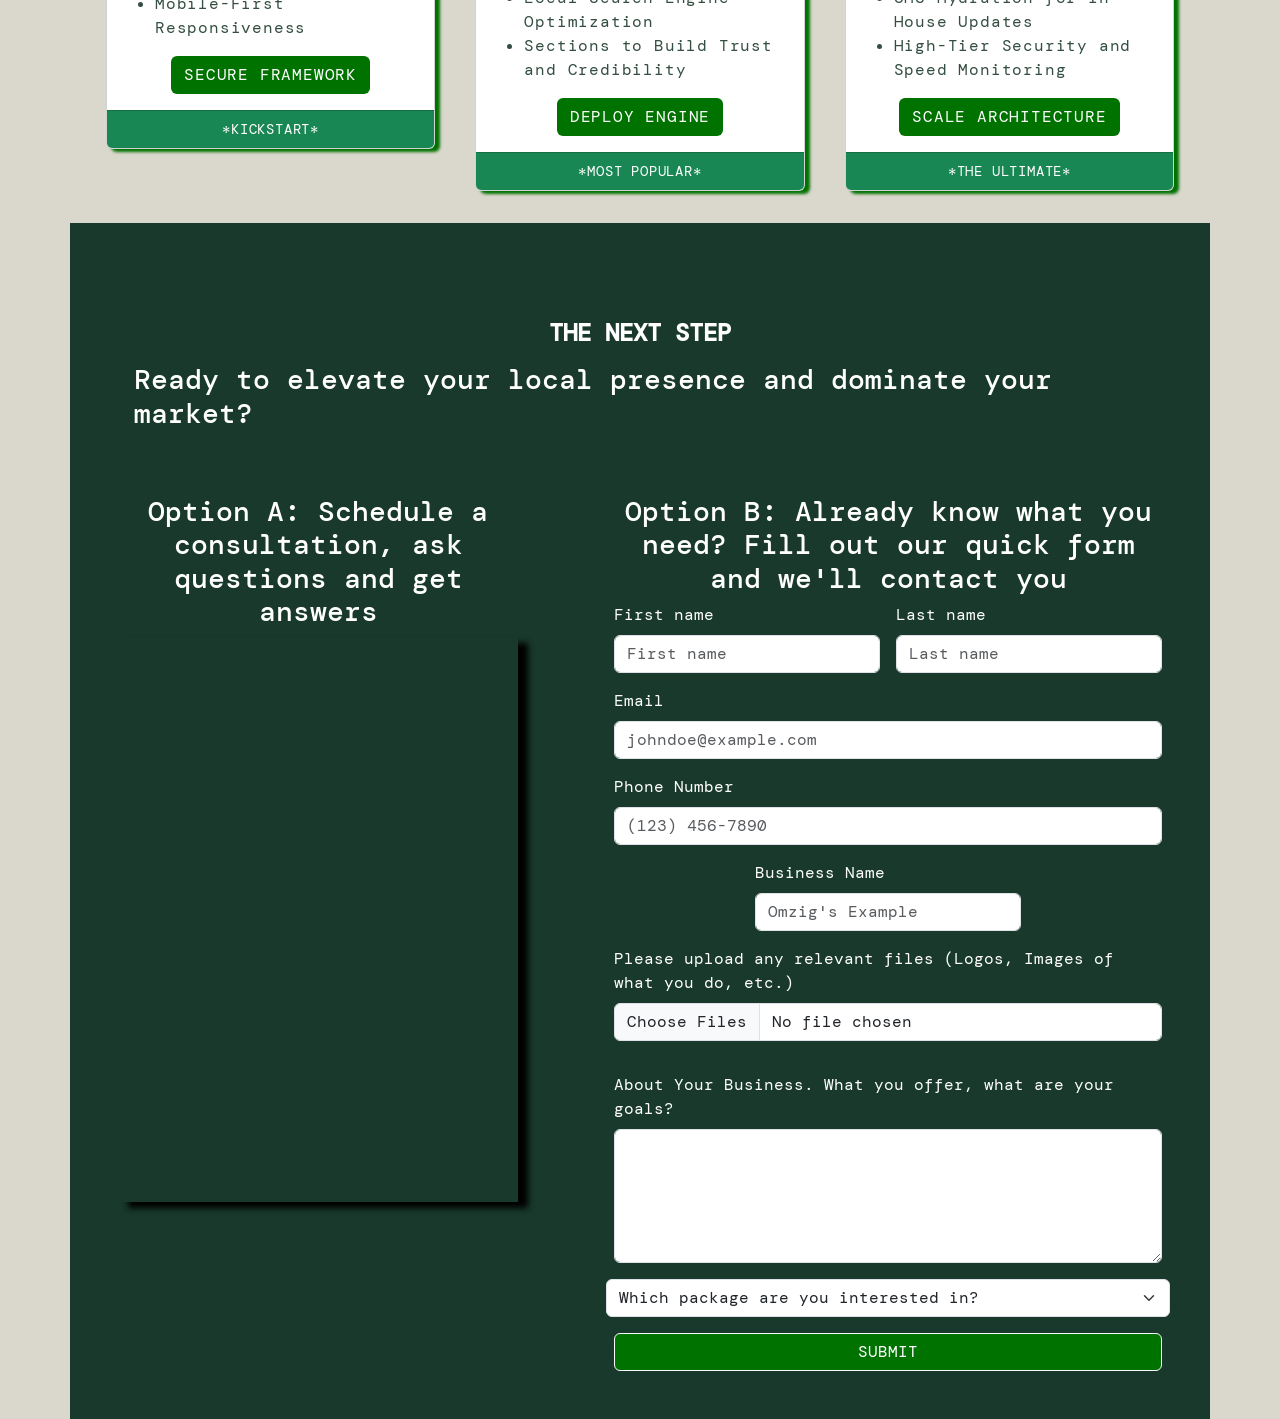
==== commit d2178ecf: "6/4 commit, added desktop display" ====
--- a/Omzig Development/index.html
+++ b/Omzig Development/index.html
@@ -15,13 +15,17 @@
     <link
       href="https://fonts.googleapis.com/css2?family=DM+Mono:ital,wght@0,300;0,400;0,500;1,300;1,400;1,500&display=swap"
       rel="stylesheet" />
+    <link
+      rel="stylesheet"
+      href="https://cdn.jsdelivr.net/npm/bootstrap-icons/font/bootstrap-icons.css" />
   </head>
   <body>
     <nav class="navbar navbar-expand-lg">
       <div class="container-fluid nav-contain justify-content-center">
         <div class="row w-100">
-          <div class="col-6 d-flex justify-content-center">
-            <a href="#" class="navbar-brand ms-5">
+          <div
+            class="col-6 d-flex justify-content-center justify-content-sm-start">
+            <a href="#" class="navbar-brand ms-5 ms-sm-0">
               <img
                 src="media/fullLogo.png"
                 id="logo"
@@ -30,7 +34,7 @@
                 data-mobile-logo="media/mobileLogo.png" />
             </a>
           </div>
-          <div class="col-6 d-flex justify-content-end pe-3">
+          <div class="col-6 d-flex justify-content-end">
             <button
               class="navbar-toggler border-0"
               type="button"
@@ -91,40 +95,66 @@
     </nav>
 
     <span
-      class="display-2 position-relative z-n1 bg-hero d-flex justify-content-center m-1">
+      class="display-2 position-relative z-n1 bg-hero d-flex justify-content-center justify-content-lg-start ms-5">
       Development
     </span>
 
     <main class="container-fluid p-0">
       <article
-        id="#home"
-        class="container-md d-flex justify-content-center align-items-center flex-column p-0 position-relative overflow-hidden">
+        id="home"
+        class="container-lg d-flex flex-column flex-md-row justify-content-around p-0 position-relative overflow-hidden">
         <video
-          class="w-100 bg-vid position-absolute z-n1"
+          class="w-100 h-100 bg-vid position-absolute z-n1"
           src="media/bgVid.mp4"
           autoplay
           muted
           loop></video>
 
         <div
-          class="bg-cover z-n1 d-flex align-items-center justify-content-center">
+          class="bg-cover position-relative z-1 d-flex align-items-center justify-content-evenly">
           <section
-            class="hero border border-white border-3 d-flex flex-column align-items-center justify-content-evenly rounded-4 p-4">
+            class="hero-left border border-white border-3 d-flex flex-column align-items-center justify-content-evenly rounded-4 p-4">
             <p class="text-center display-6">Elevate your brand!</p>
             <h1 class="text-center display-3">
-              Crafting high-performance websites for fast-growing businesses
-              nationwide
+              high-performance websites that turn visitors into customers
             </h1>
             <p class="text-center display-6">
-              We turn local searches into loyal customers with lightning-fast
-              websites.
+              Fast, modern websites built to grow businesses
             </p>
             <a
-              href="https://calendly.com/tullyben222/30min"
-              class="btn btn-dark btn-lg">
-              Let's Scale your Business
+              href="https://calendly.com/tullyben222/30min?month=2026-06"
+              class="btn btn-lg text-white">
+              Get a Free Website Audit
             </a>
+            <p>Trusted by 25+ Businesses</p>
           </section>
+
+          <div
+            class="position-relative z-1 d-none d-md-flex flex-column align-items-center w-25">
+            <section
+              class="hero-right border border-white border-1 rounded-4 p-2 my-5 w-100">
+              <p class="text-center">
+                Custom Crafted For Your Business
+                <i class="bi bi-motherboard"></i>
+              </p>
+            </section>
+
+            <section
+              class="hero-right border border-white border-1 rounded-4 p-2 my-5 w-100">
+              <p class="text-center">
+                Designed to Generate More Leads
+                <i class="bi bi-graph-up-arrow"></i>
+              </p>
+            </section>
+
+            <section
+              class="hero-right border border-white border-1 rounded-4 p-2 my-5 w-100">
+              <p class="text-center">
+                Professional Design That Builds Trust
+                <i class="bi bi-shield-check"></i>
+              </p>
+            </section>
+          </div>
         </div>
       </article>
 
@@ -140,7 +170,7 @@
                 <p class="card-text">
                   We build quick-loading, hydrated and modern websites. No
                   clunky templates, no slow load times, just sleek, custom-built
-                  sites that keeps users on your page
+                  sites that keep users on your page and get more leads.
                 </p>
               </div>
             </div>
@@ -176,36 +206,39 @@
 
       <article
         id="showcase"
-        class="container-md d-flex flex-column align-items-center justify-content-center p-0">
-        <h2 class="mt-5">Featured Case Study</h2>
-        <p class="display-3 m-3">
-          Transforming Local Businesses Through High-Performance Design
-        </p>
-        <ul class="list-unstyled m-3">
-          <li class="mb-4">
-            <h3>The Client:</h3>
-            Verix Barbershop
-          </li>
-          <li class="mb-4">
-            <h3>The Objective:</h3>
-            Verix Barbershop needed a modern, ultra-premium online storefront to
-            help take their new business to the next level, showcase their
-            talented team and seamlessly drive new clients to book with them.
-          </li>
-          <li class="mb-4">
-            <h3>The Omzig Solution:</h3>
-            We integrated a high-converting "Book Now" infrastructure that
-            captures clients instantly on both mobile and desktop platforms.
-            Along with engineering a clean and fast media gallery to display
-            their craftsmanship.
-          </li>
-        </ul>
-        <section class="visual">
+        class="container-lg d-flex flex-column flex-md-row flex-lg-column align-items-center justify-content-center p-5">
+        <section class="story m-4 container-sm w-100">
+          <h2 class="mt-5 text-center">Featured Case Study</h2>
+          <p class="display-3 m-3">
+            Transforming Businesses Through High-Performance Design
+          </p>
+          <ul
+            class="list-unstyled m-3 d-flex flex-column flex-lg-row text-lg-center justify-content-lg-evenly align-items-lg-center">
+            <li class="verix-list mb-4 mb-lg-0 mt-4 p-lg-5">
+              <h3>The Client:</h3>
+              Verix Barbershop
+            </li>
+            <li class="verix-list mb-4 mb-lg-0 mt-lg-4 p-lg-5">
+              <h3>The Objective:</h3>
+              Verix Barbershop needed a modern, ultra-premium online storefront
+              to help take their new business to the next level, showcase their
+              talented team and seamlessly drive new clients to book with them.
+            </li>
+            <li class="verix-list mb-4 mb-lg-0 mt-lg-4 px-lg-5">
+              <h3>The Omzig Solution:</h3>
+              We integrated a high-converting "Book Now" infrastructure that
+              captures clients instantly on both mobile and desktop platforms.
+              Along with engineering a clean and fast media gallery to display
+              their craftsmanship.
+            </li>
+          </ul>
+        </section>
+        <section class="visual m-4">
           <div
-            class="card mb-3 d-md-none mobile-display"
+            class="card mb-4 mt-md-5 mobile-display d-lg-none"
             style="max-width: 360px">
             <div class="row g-0">
-              <div class="col-md-4">
+              <div class="col-12">
                 <video
                   src="media/mobileShowcase.mp4"
                   class="object-fit-cover mw-100 mh-100 rounded"
@@ -214,11 +247,11 @@
                   muted
                   loop></video>
               </div>
-              <div class="col-md-8">
+              <div class="col-12">
                 <div class="card-body text-center p-4">
                   <h5 class="card-title pb-2">
-                    A quick view of Verix's mobile website layout, custom
-                    designed to maximize local client searches into conversions.
+                    A custom design focused on capturing more clients. Done in
+                    14 days and delivered on time, on budget.
                   </h5>
                   <a
                     href="https://verixbarbershop.netlify.app/"
@@ -229,7 +262,28 @@
               </div>
             </div>
           </div>
-          <div class="desktop-display d-none d-md-block">hold up</div>
+          <div class="desktop-display d-none d-lg-block mb-4">
+            <div class="card mb-3">
+              <video
+                src="media/desktopShowcase.mp4"
+                class="card-img-top object-fit-cover mw-100 mh-100"
+                alt="desktop layout showcase"
+                autoplay
+                muted
+                loop></video>
+              <div class="card-body text-center p-4">
+                <h5 class="card-title pb-2">
+                  A custom design focused on capturing more clients. Done in 14
+                  days and delivered on time, on budget.
+                </h5>
+                <a
+                  href="https://verixbarbershop.netlify.app/"
+                  class="btn text-uppercase">
+                  Take a Look
+                </a>
+              </div>
+            </div>
+          </div>
         </section>
       </article>
 
@@ -258,10 +312,7 @@
 
                 <a href="#" class="btn">Secure Framework</a>
               </div>
-              <div
-                class="card-footer text-body-secondary badge text-bg-success text-light">
-                *KICKSTART*
-              </div>
+              <div class="card-footer small text-bg-success">*KICKSTART*</div>
             </div>
           </div>
           <div class="col-12 col-lg-4">
@@ -276,13 +327,12 @@
                   <li>Multi-Page Layout (Up to 5 Pages)</li>
                   <li>Zero-Friction Third-Party Engines</li>
                   <li>Local Search Engine Optimization</li>
-                  <li>Trust-Engine Team Profiling Blocks</li>
+                  <li>Sections to Build Trust and Credibility</li>
                 </ul>
 
                 <a href="#" class="btn">Deploy Engine</a>
               </div>
-              <div
-                class="card-footer text-body-secondary badge text-bg-success">
+              <div class="card-footer small text-bg-success">
                 *MOST POPULAR*
               </div>
             </div>
@@ -304,8 +354,7 @@
 
                 <a href="#" class="btn">Scale Architecture</a>
               </div>
-              <div
-                class="card-footer text-body-secondary badge text-bg-success text-light">
+              <div class="card-footer small text-bg-success">
                 *THE ULTIMATE*
               </div>
             </div>
@@ -313,7 +362,7 @@
         </div>
       </article>
 
-      <article id="contact" class="container-md p-5">
+      <article id="contact" class="container-lg p-5">
         <h2 class="mt-5 text-center">The Next Step</h2>
         <p class="display-3 m-3">
           Ready to elevate your local presence and dominate your market?
@@ -336,6 +385,7 @@
             <div>
               <form
                 action="/success.html"
+                netlify
                 data-netlify="true"
                 enctype="multipart/form-data"
                 method="post"
--- a/Omzig Development/app.css
+++ b/Omzig Development/app.css
@@ -3,7 +3,7 @@
 }
 
 #logo {
-  max-width: 328px;
+  max-width: 240px;
   max-height: 96px;
   width: auto;
   height: auto;
@@ -48,12 +48,13 @@
   background-color: #dad7cd;
   font-size: 2rem;
   letter-spacing: 0.1em;
-  font-weight: 500;
+  font-weight: 300;
 }
 
 .bg-vid {
   object-fit: cover;
   height: 75vh;
+  pointer-events: none;
 }
 
 .bg-cover {
@@ -61,7 +62,8 @@
   min-height: 75vh;
 }
 
-.hero {
+.hero-left,
+.hero-right {
   background-color: rgba(218, 215, 205, 0.15);
   font-family: "DM Mono", monospace;
   text-transform: capitalize;
@@ -73,23 +75,23 @@
   box-shadow: 10px 6px 6px rgba(0, 0, 0, 0.5);
 }
 
-.hero > h1 {
-  font-size: 2.5rem;
+.hero-left > h1 {
+  font-size: 2.25rem;
   font-weight: 700;
 }
 
-.hero > p {
+.hero-left > p,
+.hero-right > p {
   font-size: 1.25rem;
   font-weight: 500;
   color: #dee2e6;
 }
 
-.hero > p:first-child {
-  text-transform: uppercase;
-  color: #007200;
-}
-
-.hero > a {
+.hero-left > p:first-child {
+  text-transform: uppercase;
+}
+
+.hero-left > a {
   background-color: #007200;
 }
 
@@ -110,7 +112,7 @@
 }
 
 #showcase {
-  background-color: #0f5132;
+  background-color: #18392b;
   font-family: "DM Mono", monospace;
   font-size: 1.25rem;
   font-weight: 100;
@@ -137,20 +139,18 @@
   font-weight: 500;
 }
 
-.visual {
-  background-color: #0f5132;
-}
-
 .mobile-display {
   box-shadow: 10px 6px 6px #000000;
 }
 
-.mobile-display a {
-  background-color: #007200;
-  color: #ffffff;
-}
-
-.mobile-display a:hover {
+.mobile-display a,
+.desktop-display a {
+  background-color: #007200;
+  color: #ffffff;
+}
+
+.mobile-display a:hover,
+.desktop-display a:hover {
   color: #000000;
 }
 
@@ -174,19 +174,71 @@
 }
 
 #contact {
-  background-color: #0f5132;
+  background-color: #18392b;
   font-family: "DM Mono", monospace;
   color: #ffffff;
 }
 
 .calendly-inline-widget {
   box-shadow: 10px 6px 6px #000000;
+}
+
+@media (min-width: 575.08px) {
+  .bg-hero {
+    position: absolute;
+    right: 8%;
+  }
+}
+
+@media (min-width: 767.98px) {
+  .bg-hero {
+    right: 18%;
+  }
+
+  .hero-left {
+    width: 50%;
+  }
+
+  .story {
+    width: 50%;
+    min-width: 50%;
+    flex: 0 0 50%;
+  }
+
+  .visual {
+    width: 50%;
+    min-width: 50%;
+    flex: 0 0 50%;
+  }
 }
 
 @media (min-width: 991.98px) {
   .calendly-inline-widget {
     min-height: 565px;
   }
+  ul.navbar-nav {
+    font-size: 1rem;
+    gap: 10px;
+  }
+  .bg-hero {
+    font-size: 2.5rem;
+    left: 10%;
+  }
+
+  #showcase {
+    font-size: 1rem;
+  }
+
+  li h3 {
+    font-size: 1.25rem;
+  }
+  .story {
+    width: 100%;
+  }
+
+  .visual {
+    width: 100%;
+  }
 }
 
 .form-submit {
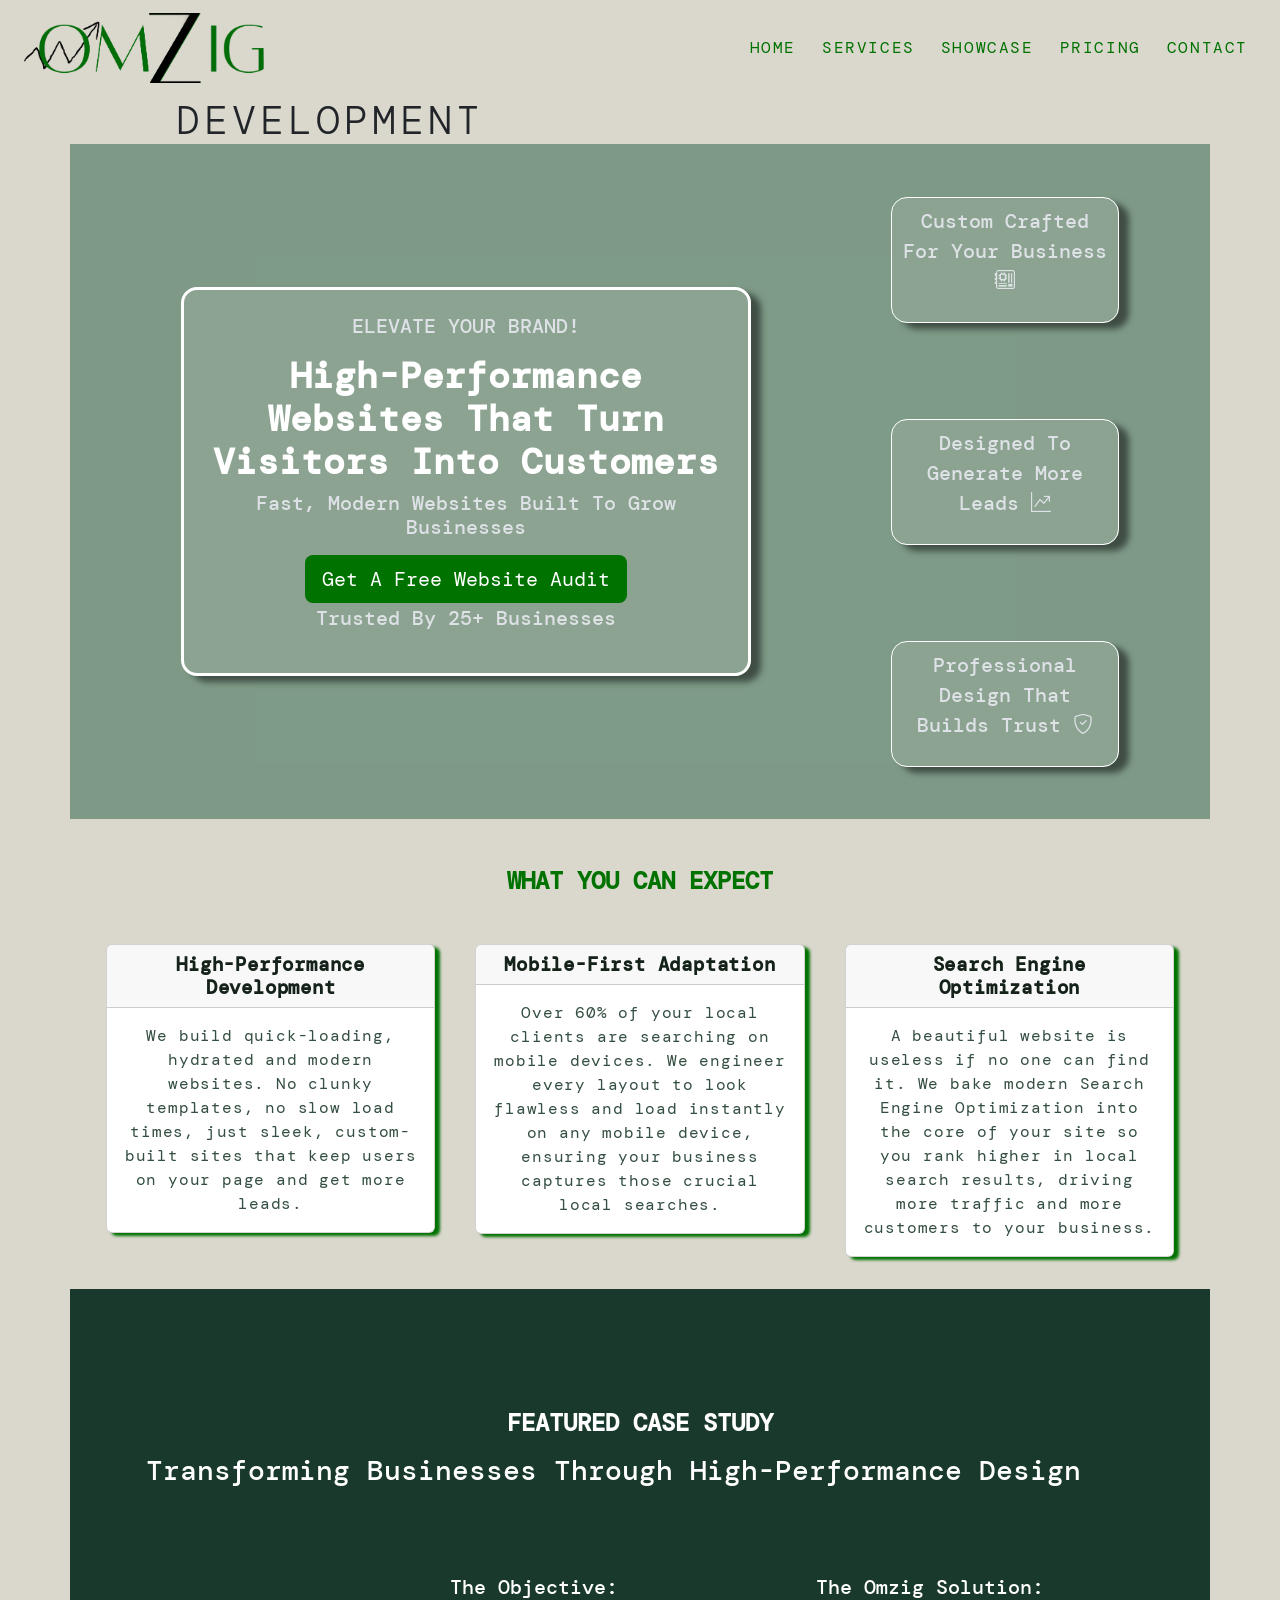
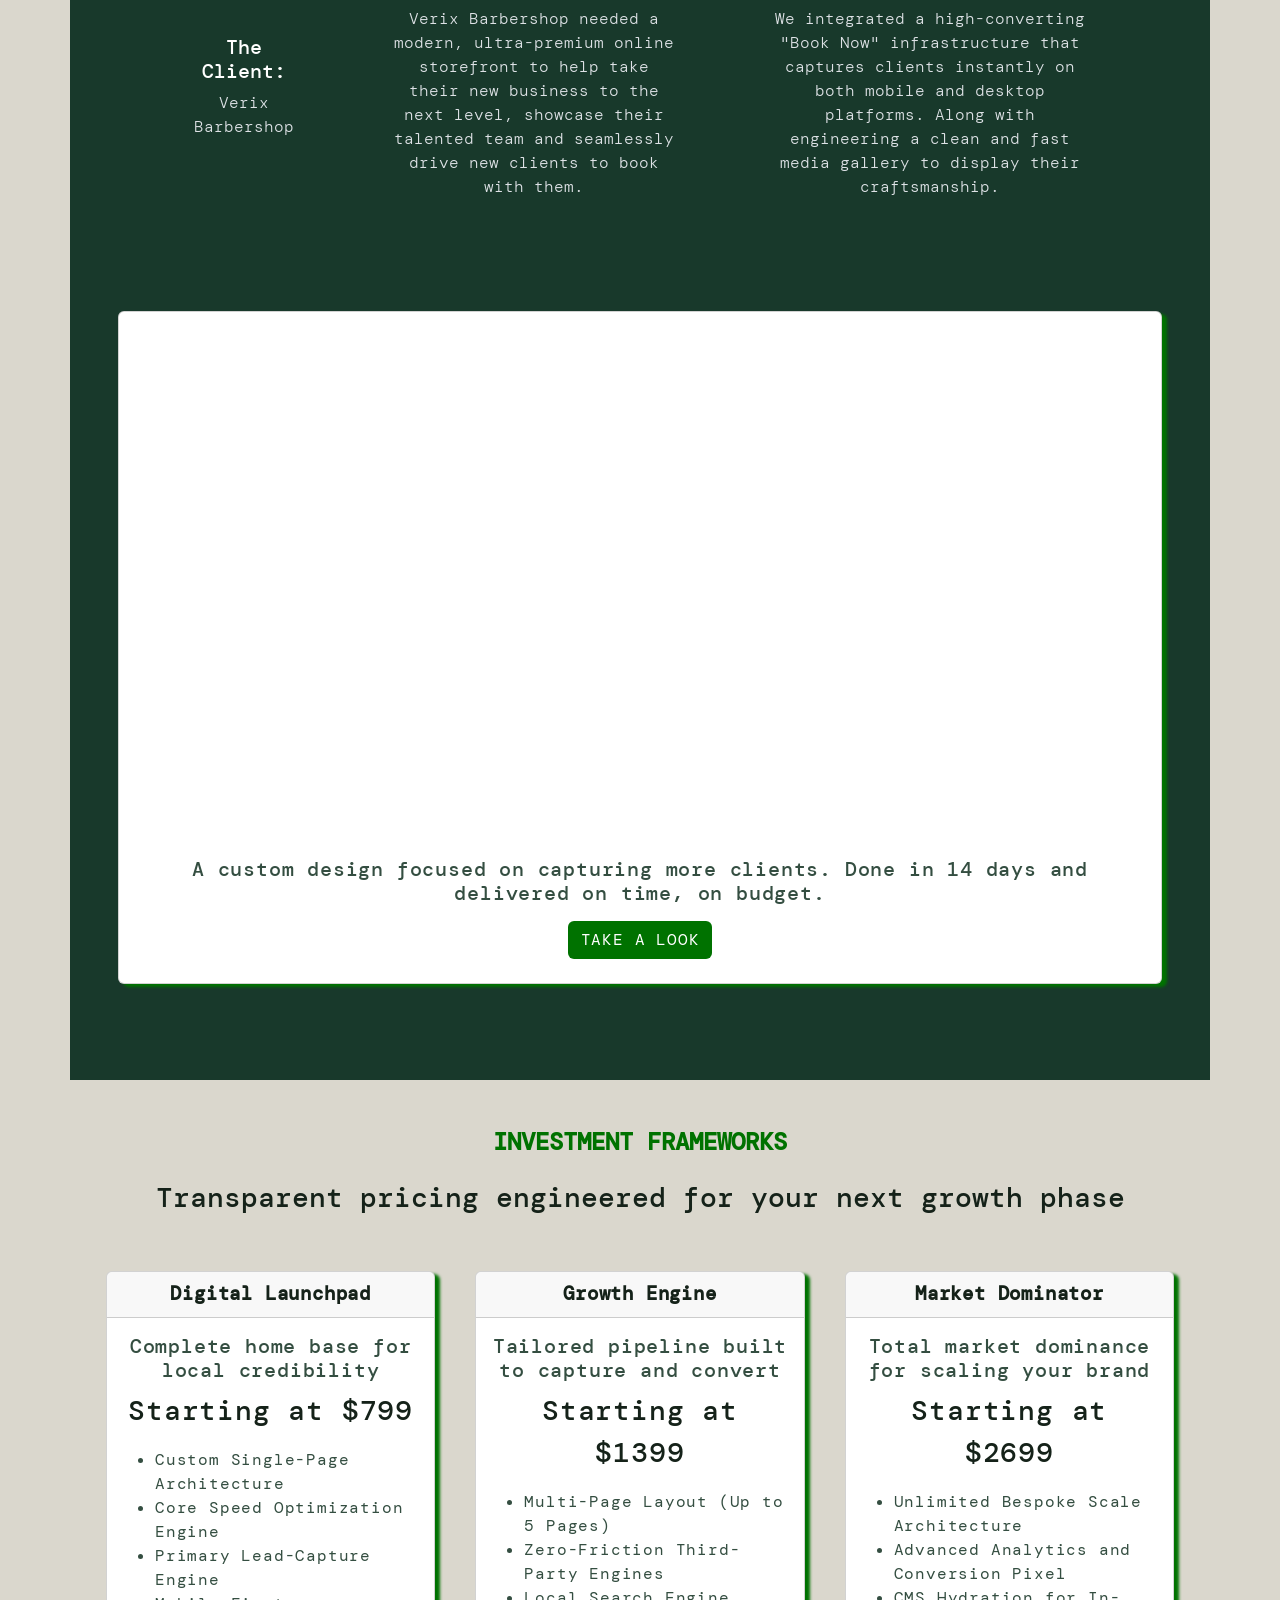
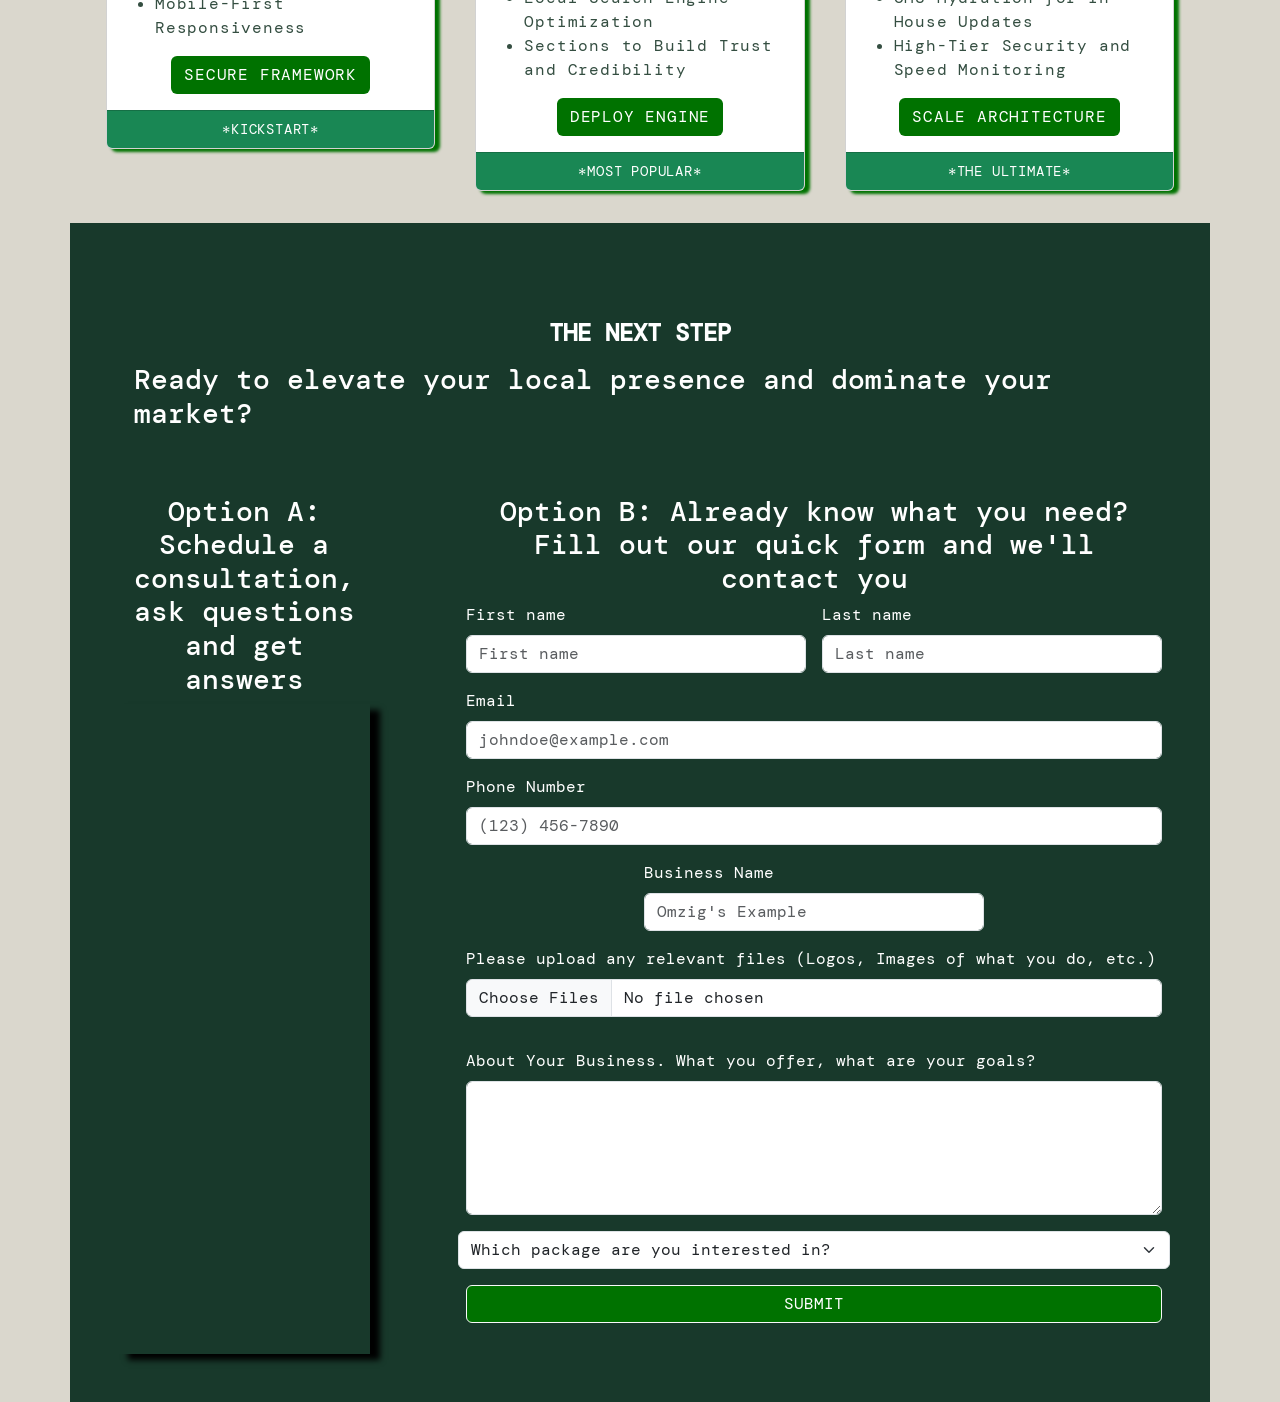
==== commit 9ff3daef: "smaller layout fixes" ====
--- a/Omzig Development/index.html
+++ b/Omzig Development/index.html
@@ -113,7 +113,7 @@
         <div
           class="bg-cover position-relative z-1 d-flex align-items-center justify-content-evenly">
           <section
-            class="hero-left border border-white border-3 d-flex flex-column align-items-center justify-content-evenly rounded-4 p-4">
+            class="hero-left border border-white border-3 d-flex flex-column align-items-center justify-content-evenly rounded-4 p-4 m-5">
             <p class="text-center display-6">Elevate your brand!</p>
             <h1 class="text-center display-3">
               high-performance websites that turn visitors into customers
@@ -374,8 +374,7 @@
             </h3>
             <div
               class="calendly-inline-widget"
-              data-url="https://calendly.com/tullyben222/30min?text_color=2c2c2c&primary_color=0f5132"
-              style="min-width: 400px; height: 320px"></div>
+              data-url="https://calendly.com/tullyben222/30min?text_color=2c2c2c&primary_color=0f5132"></div>
           </section>
           <section class="optionB ps-lg-5">
             <h3 class="mt-5 text-center">
--- a/Omzig Development/app.css
+++ b/Omzig Development/app.css
@@ -60,6 +60,7 @@
 .bg-cover {
   background-color: rgba(15, 81, 50, 0.45);
   min-height: 75vh;
+  max-height: 100%;
 }
 
 .hero-left,
@@ -68,8 +69,8 @@
   font-family: "DM Mono", monospace;
   text-transform: capitalize;
   color: #ffffff;
-  height: 80%;
-  width: 80%;
+  max-height: 80%;
+  max-width: 80%;
   backdrop-filter: blur(12px);
   -webkit-backdrop-filter: blur(12px);
   box-shadow: 10px 6px 6px rgba(0, 0, 0, 0.5);
@@ -181,6 +182,8 @@
 
 .calendly-inline-widget {
   box-shadow: 10px 6px 6px #000000;
+  min-width: auto;
+  height: 400px;
 }
 
 @media (min-width: 575.08px) {
@@ -214,7 +217,8 @@
 
 @media (min-width: 991.98px) {
   .calendly-inline-widget {
-    min-height: 565px;
+    min-height: 650px;
+    min-width: 250px;
   }
   ul.navbar-nav {
     font-size: 1rem;
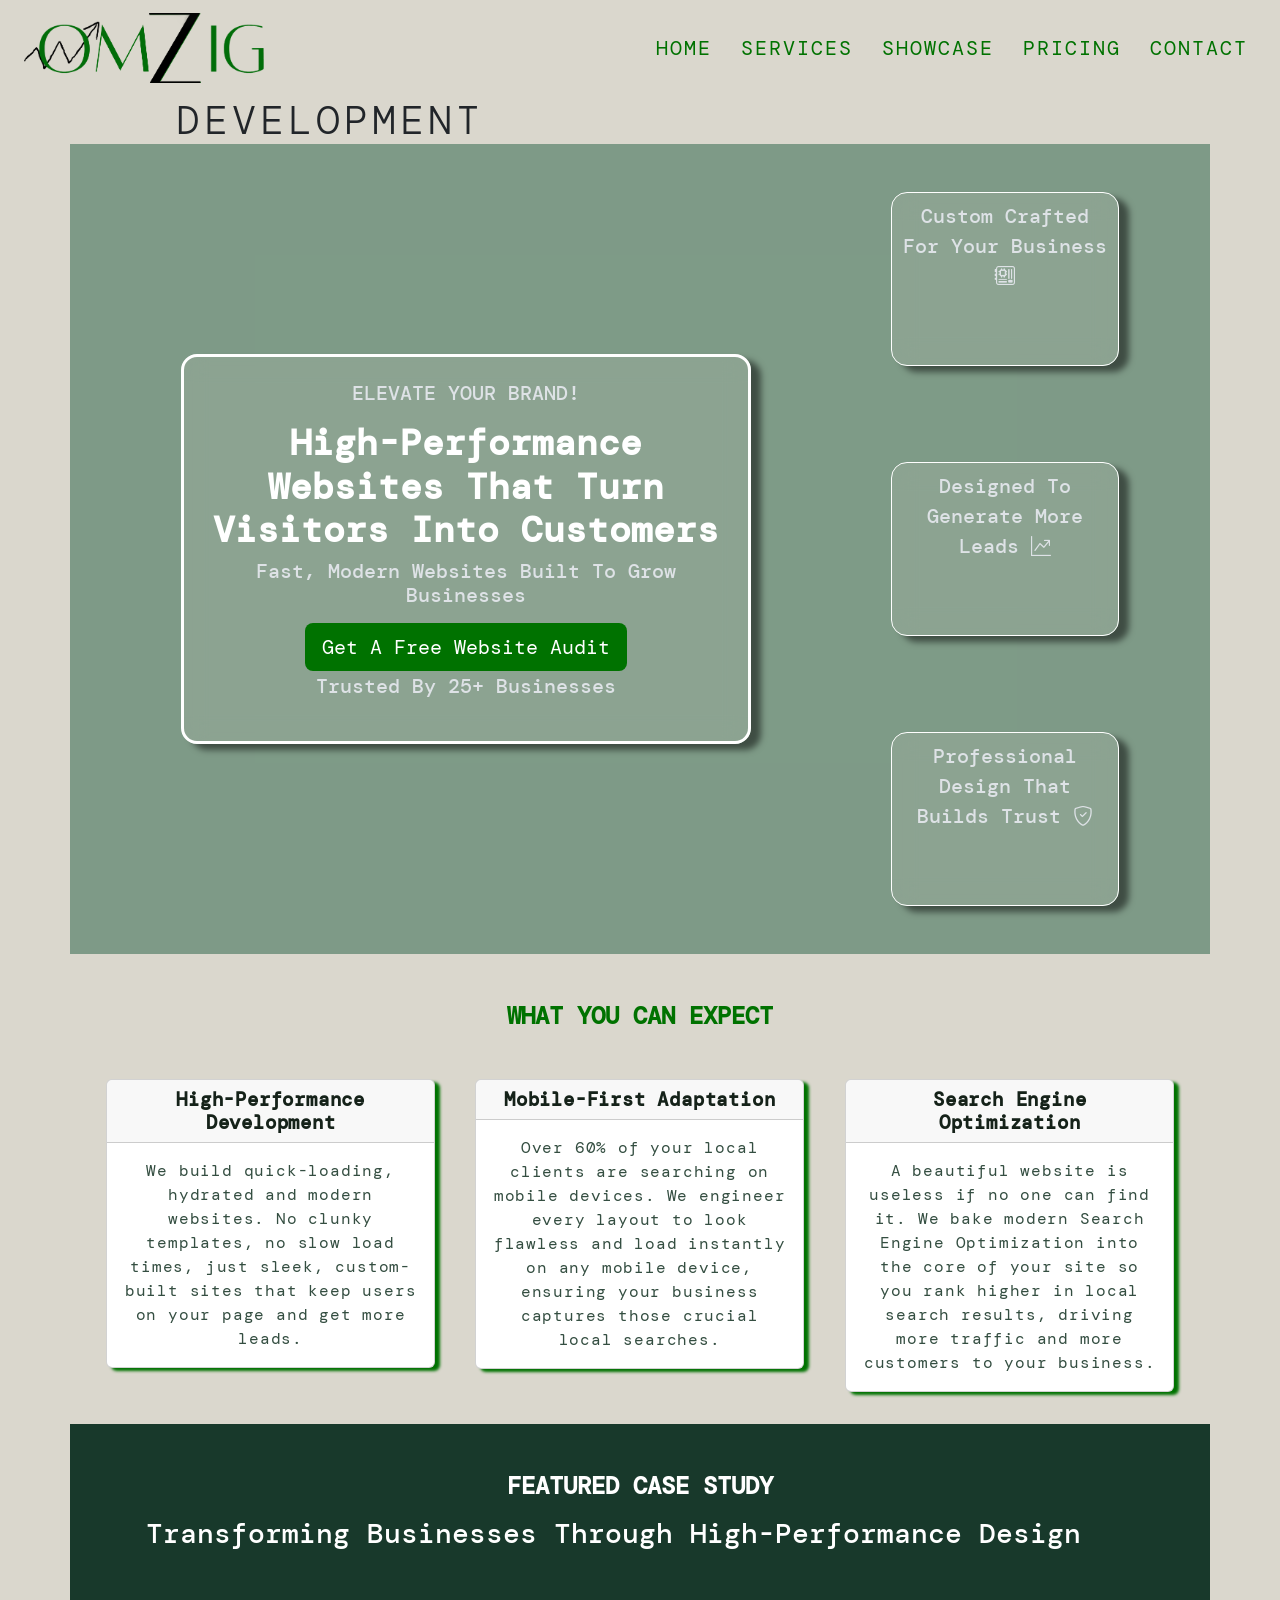
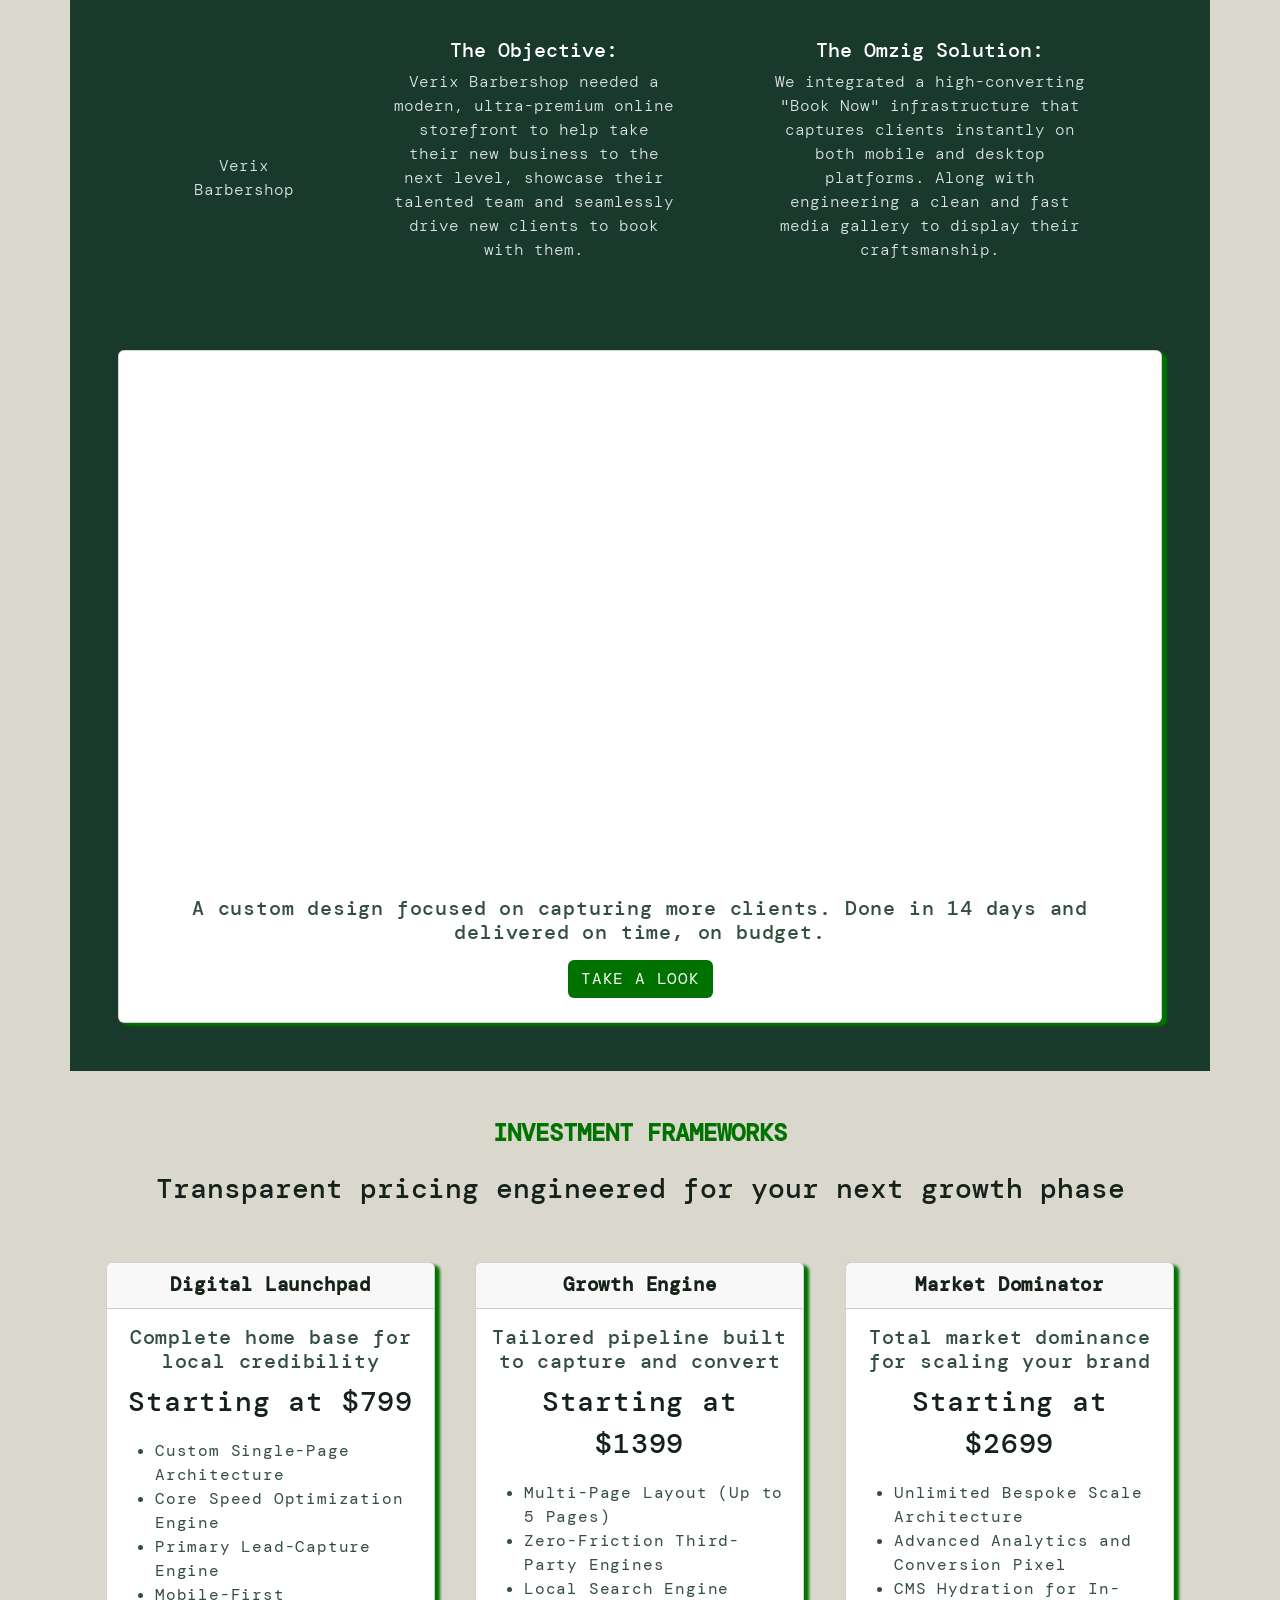
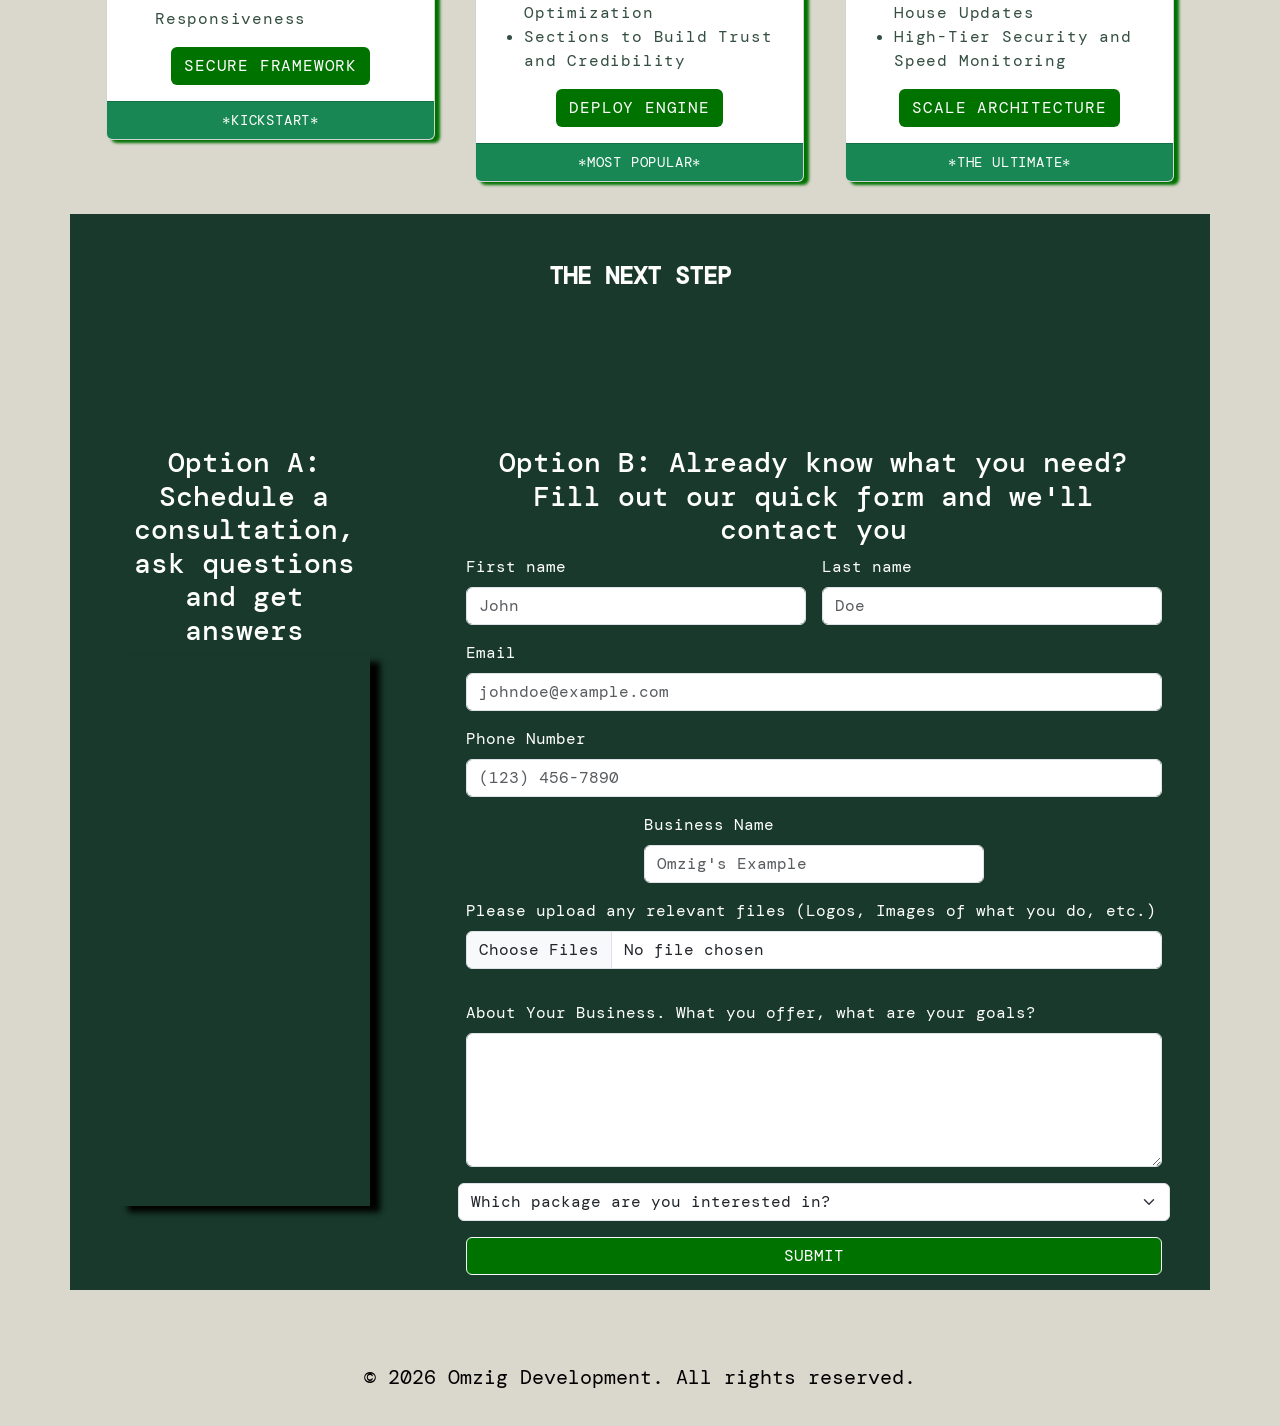
==== commit 3297df18: "6/5 commit, finished responsiveness. practiced ai commanding to implement hover reviews on desktop a" ====
--- a/Omzig Development/index.html
+++ b/Omzig Development/index.html
@@ -2,7 +2,9 @@
 <html lang="en">
   <head>
     <meta charset="UTF-8" />
-    <meta name="viewport" content="width=device-width, initial-scale=1.0" />
+    <meta
+      name="viewport"
+      content="width=device-width, height=device-height, initial-scale=1, maximum-scale=1, user-scalable=0" />
     <title>Omzig Development</title>
     <link
       href="https://cdn.jsdelivr.net/npm/bootstrap@5.3.8/dist/css/bootstrap.min.css"
@@ -108,7 +110,8 @@
           src="media/bgVid.mp4"
           autoplay
           muted
-          loop></video>
+          loop
+          playsinline></video>
 
         <div
           class="bg-cover position-relative z-1 d-flex align-items-center justify-content-evenly">
@@ -126,32 +129,70 @@
               class="btn btn-lg text-white">
               Get a Free Website Audit
             </a>
-            <p>Trusted by 25+ Businesses</p>
+            <p class="text-center">Trusted by 25+ Businesses</p>
           </section>
 
-          <div
-            class="position-relative z-1 d-none d-md-flex flex-column align-items-center w-25">
+          <div class="z-1 d-none d-md-flex flex-column align-items-center w-25">
             <section
-              class="hero-right border border-white border-1 rounded-4 p-2 my-5 w-100">
+              class="hero-right border border-white border-1 rounded-4 p-2 my-5 w-100"
+              data-hover-key="custom">
               <p class="text-center">
                 Custom Crafted For Your Business
                 <i class="bi bi-motherboard"></i>
               </p>
+              <p class="hover-copy text-center p-3">
+                <i class="bi bi-star-fill"></i>
+                <i class="bi bi-star-fill"></i>
+                <i class="bi bi-star-fill"></i>
+                <i class="bi bi-star-fill"></i>
+                <i class="bi bi-star-fill"></i>
+                <br />
+                "I was tired of generic website templates that loaded slow.
+                Omzig built our platform with all our preferences in mind. They
+                took our ideas into account and made any changes we asked them
+                for."
+              </p>
             </section>
 
             <section
-              class="hero-right border border-white border-1 rounded-4 p-2 my-5 w-100">
+              class="hero-right border border-white border-1 rounded-4 p-2 my-5 w-100"
+              data-hover-key="leads">
               <p class="text-center">
                 Designed to Generate More Leads
                 <i class="bi bi-graph-up-arrow"></i>
               </p>
+              <p class="hover-copy text-center p-3">
+                <i class="bi bi-star-fill"></i>
+                <i class="bi bi-star-fill"></i>
+                <i class="bi bi-star-fill"></i>
+                <i class="bi bi-star-fill"></i>
+                <i class="bi bi-star-fill"></i>
+                <br />
+                "Our old website looked alright but it wasn't bringing in any
+                business. Within two weeks of launching our new site with Omzig,
+                our inbound leads doubled. The layout guides visitors straight
+                to our booking funnel."
+              </p>
             </section>
 
             <section
-              class="hero-right border border-white border-1 rounded-4 p-2 my-5 w-100">
+              class="hero-right border border-white border-1 rounded-4 p-2 my-5 w-100"
+              data-hover-key="trust">
               <p class="text-center">
                 Professional Design That Builds Trust
                 <i class="bi bi-shield-check"></i>
+              </p>
+              <p class="hover-copy text-center p-3">
+                <i class="bi bi-star-fill"></i>
+                <i class="bi bi-star-fill"></i>
+                <i class="bi bi-star-fill"></i>
+                <i class="bi bi-star-fill"></i>
+                <i class="bi bi-star-fill"></i>
+                <br />
+                "Omzig's website helped us build great first impressions with
+                our clients and set us apart from our competitors. It gave our
+                brand instant authority as soon as our clients land on our
+                page."
               </p>
             </section>
           </div>
@@ -206,8 +247,8 @@
 
       <article
         id="showcase"
-        class="container-lg d-flex flex-column flex-md-row flex-lg-column align-items-center justify-content-center p-5">
-        <section class="story m-4 container-sm w-100">
+        class="container-lg d-flex flex-column flex-md-row flex-lg-column align-items-center justify-content-center px-5">
+        <section class="story container-sm w-100">
           <h2 class="mt-5 text-center">Featured Case Study</h2>
           <p class="display-3 m-3">
             Transforming Businesses Through High-Performance Design
@@ -243,9 +284,11 @@
                   src="media/mobileShowcase.mp4"
                   class="object-fit-cover mw-100 mh-100 rounded"
                   alt="mobile layout showcase"
+                  preload="none"
                   autoplay
                   muted
-                  loop></video>
+                  loop
+                  playsinline></video>
               </div>
               <div class="col-12">
                 <div class="card-body text-center p-4">
@@ -268,9 +311,11 @@
                 src="media/desktopShowcase.mp4"
                 class="card-img-top object-fit-cover mw-100 mh-100"
                 alt="desktop layout showcase"
+                preload="none"
                 autoplay
                 muted
-                loop></video>
+                loop
+                playsinline></video>
               <div class="card-body text-center p-4">
                 <h5 class="card-title pb-2">
                   A custom design focused on capturing more clients. Done in 14
@@ -362,7 +407,9 @@
         </div>
       </article>
 
-      <article id="contact" class="container-lg p-5">
+      <article
+        id="contact"
+        class="container-lg d-flex flex-column align-items-center justify-content-center px-5">
         <h2 class="mt-5 text-center">The Next Step</h2>
         <p class="display-3 m-3">
           Ready to elevate your local presence and dominate your market?
@@ -396,7 +443,7 @@
                   <input
                     type="text"
                     class="form-control"
-                    placeholder="First name"
+                    placeholder="John"
                     aria-label="First name"
                     id="inputFirstName"
                     name="first-name"
@@ -410,7 +457,7 @@
                   <input
                     type="text"
                     class="form-control"
-                    placeholder="Last name"
+                    placeholder="Doe"
                     aria-label="Last name"
                     id="inputLastName"
                     name="last-name"
@@ -495,7 +542,7 @@
                   </option>
                 </select>
                 <div class="d-grid gap-2 col-12">
-                  <button type="submit" class="btn btn-light form-submit">
+                  <button type="submit" class="btn btn-light form-submit mb-3">
                     Submit
                   </button>
                 </div>
@@ -503,6 +550,10 @@
             </div>
           </section>
         </div>
+      </article>
+      <article
+        class="copyright container-lg d-flex justify-content-center align-items-center p-4 mt-5 text-center">
+        <p>&copy; 2026 Omzig Development. All rights reserved.</p>
       </article>
     </main>
     <script
--- a/Omzig Development/app.css
+++ b/Omzig Development/app.css
@@ -1,5 +1,19 @@
 html {
   scroll-behavior: smooth;
+}
+
+.fade-in {
+  opacity: 0;
+  transform: translateY(24px);
+  transition:
+    opacity 0.75s ease-out,
+    transform 0.75s ease-out;
+  will-change: opacity, transform;
+}
+
+.fade-in.visible {
+  opacity: 1;
+  transform: translateY(0);
 }
 
 #logo {
@@ -186,6 +200,56 @@
   height: 400px;
 }
 
+.copyright {
+  background-color: #dad7cd;
+  color: #000000;
+  font-family: "DM Mono", monospace;
+  font-size: 1.25rem;
+}
+
+.form-submit {
+  background-color: #007200;
+  color: #ffffff;
+  text-transform: uppercase;
+}
+
+.hero-right {
+  position: relative;
+  transition:
+    transform 0.25s ease,
+    box-shadow 0.25s ease,
+    background-color 0.25s ease,
+    border-color 0.25s ease,
+    width 0.25s ease;
+}
+
+.hero-right:hover {
+  transform: translateX(-35%) translateY(-4px) scale(1.05);
+  box-shadow: 0 24px 38px rgba(0, 0, 0, 0.24);
+  background-color: rgba(255, 255, 255, 0.12);
+  border-color: rgba(255, 255, 255, 0.7);
+  width: min(420px, 90vw);
+  z-index: 3;
+}
+
+.hero-right .hover-copy {
+  opacity: 0;
+  max-height: 0;
+  overflow: hidden;
+  margin-top: 1rem;
+  transition:
+    opacity 0.24s ease,
+    max-height 0.24s ease;
+  line-height: 1.7;
+  font-size: 0.95rem;
+  color: #f4f7ee;
+}
+
+.hero-right:hover .hover-copy {
+  opacity: 1;
+  max-height: 320px;
+}
+
 @media (min-width: 575.08px) {
   .bg-hero {
     position: absolute;
@@ -245,8 +309,13 @@
   }
 }
 
-.form-submit {
-  background-color: #007200;
-  color: #ffffff;
-  text-transform: uppercase;
-}
+@media (min-width: 1199.98px) {
+  .calendly-inline-widget {
+    min-height: 550px;
+    min-width: 250px;
+  }
+  ul.navbar-nav {
+    font-size: 1.25rem;
+    gap: 13px;
+  }
+}
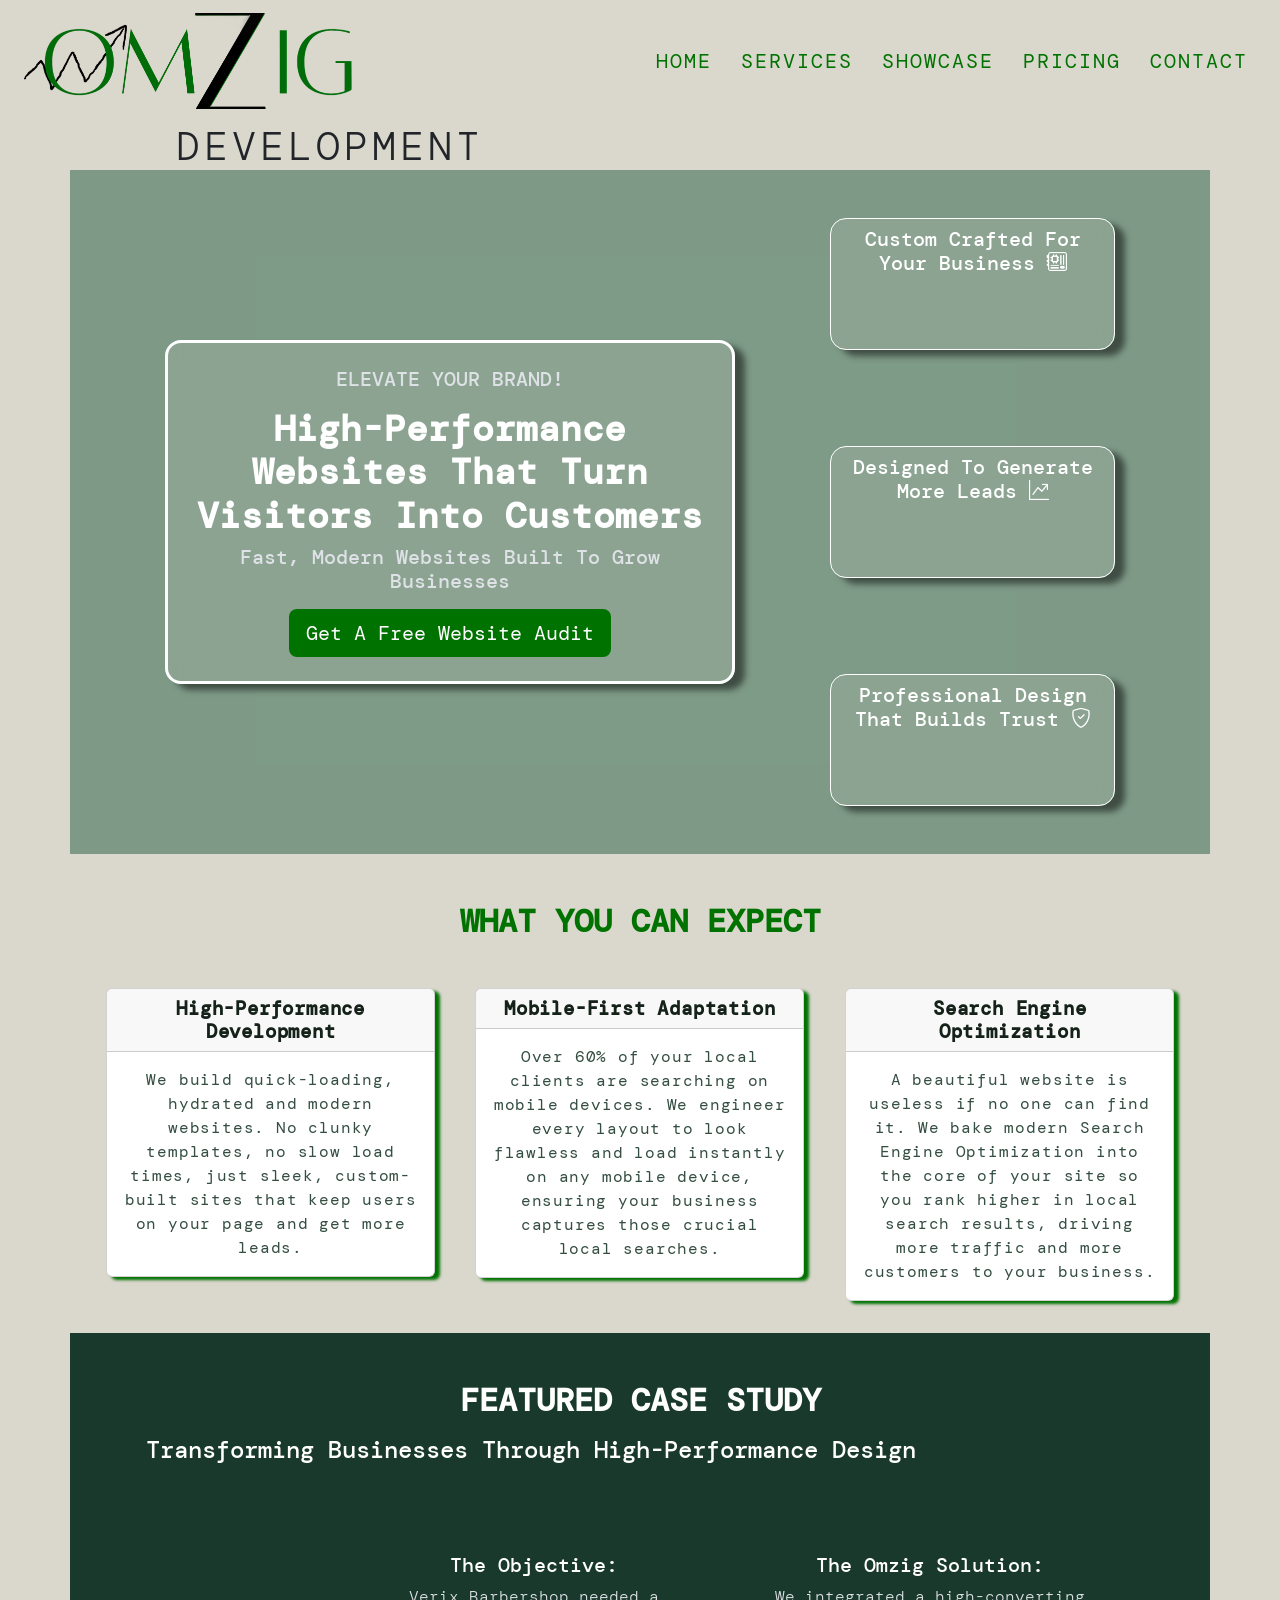
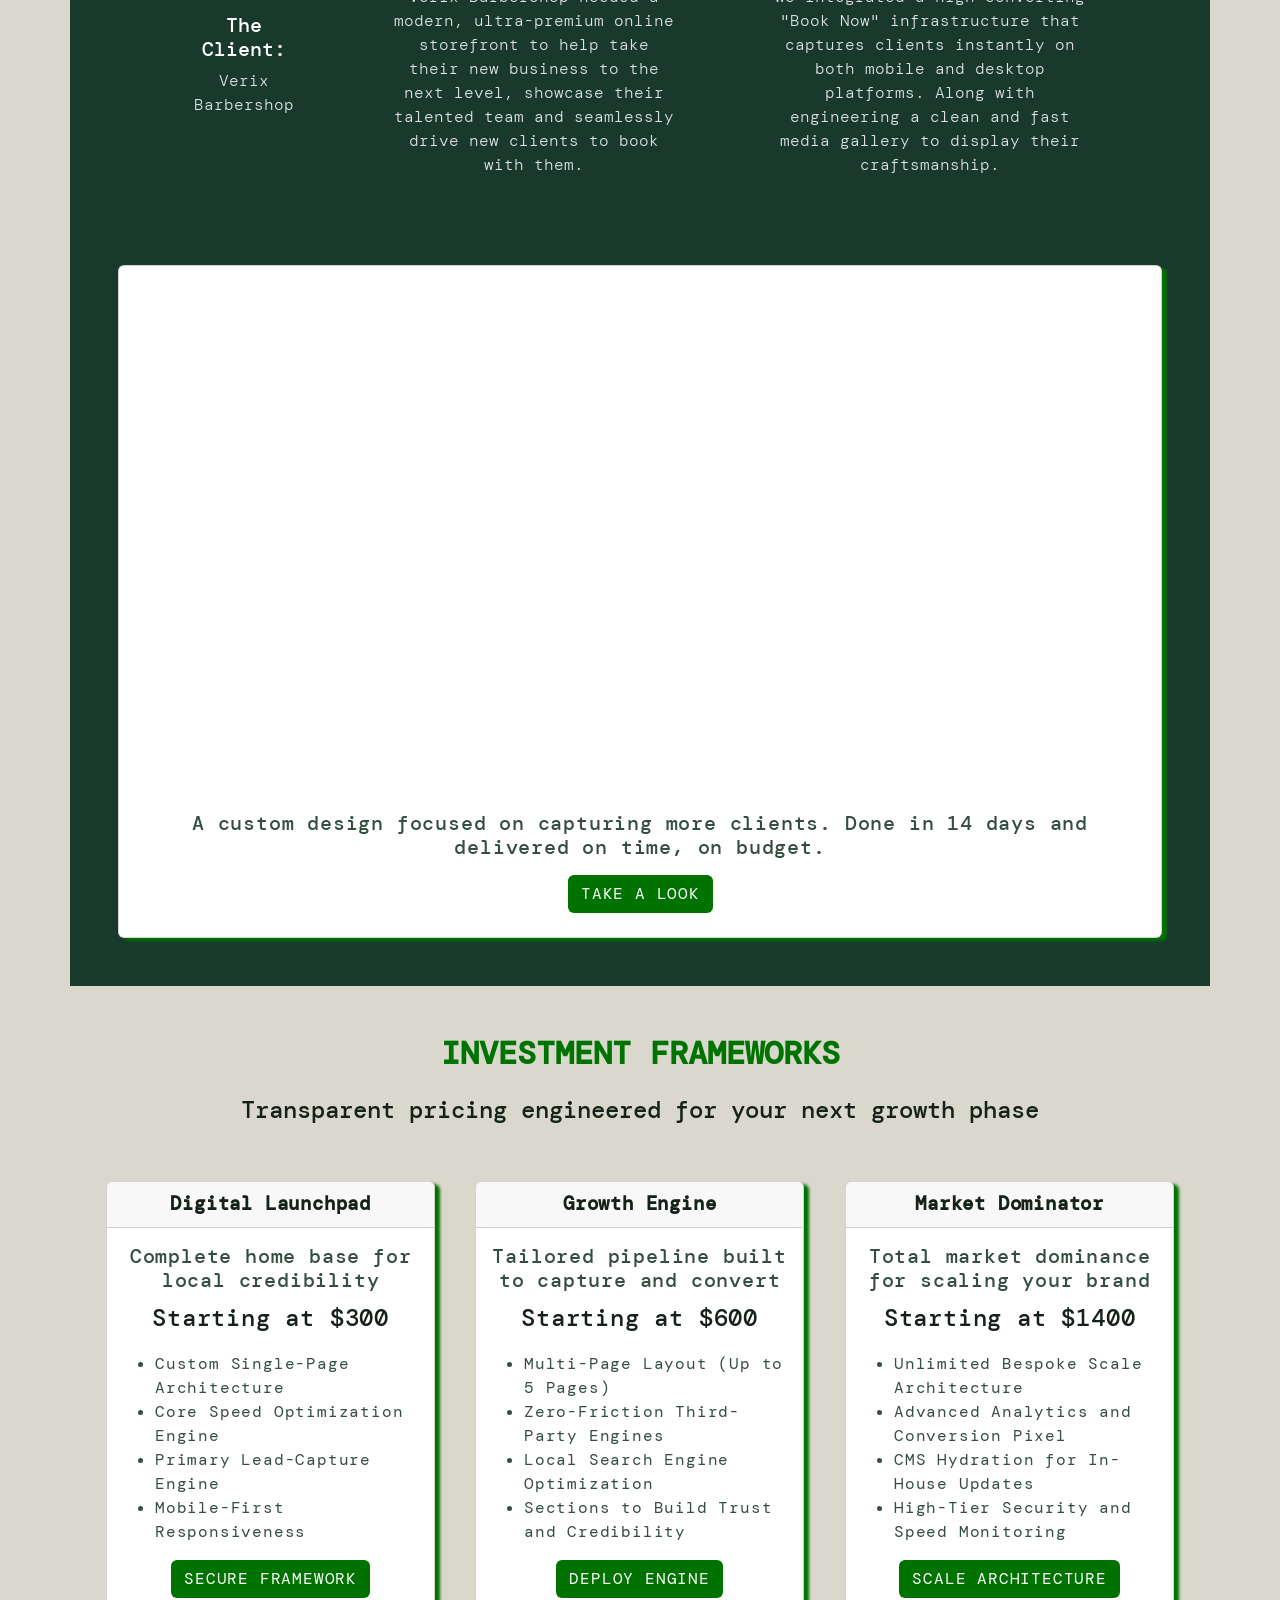
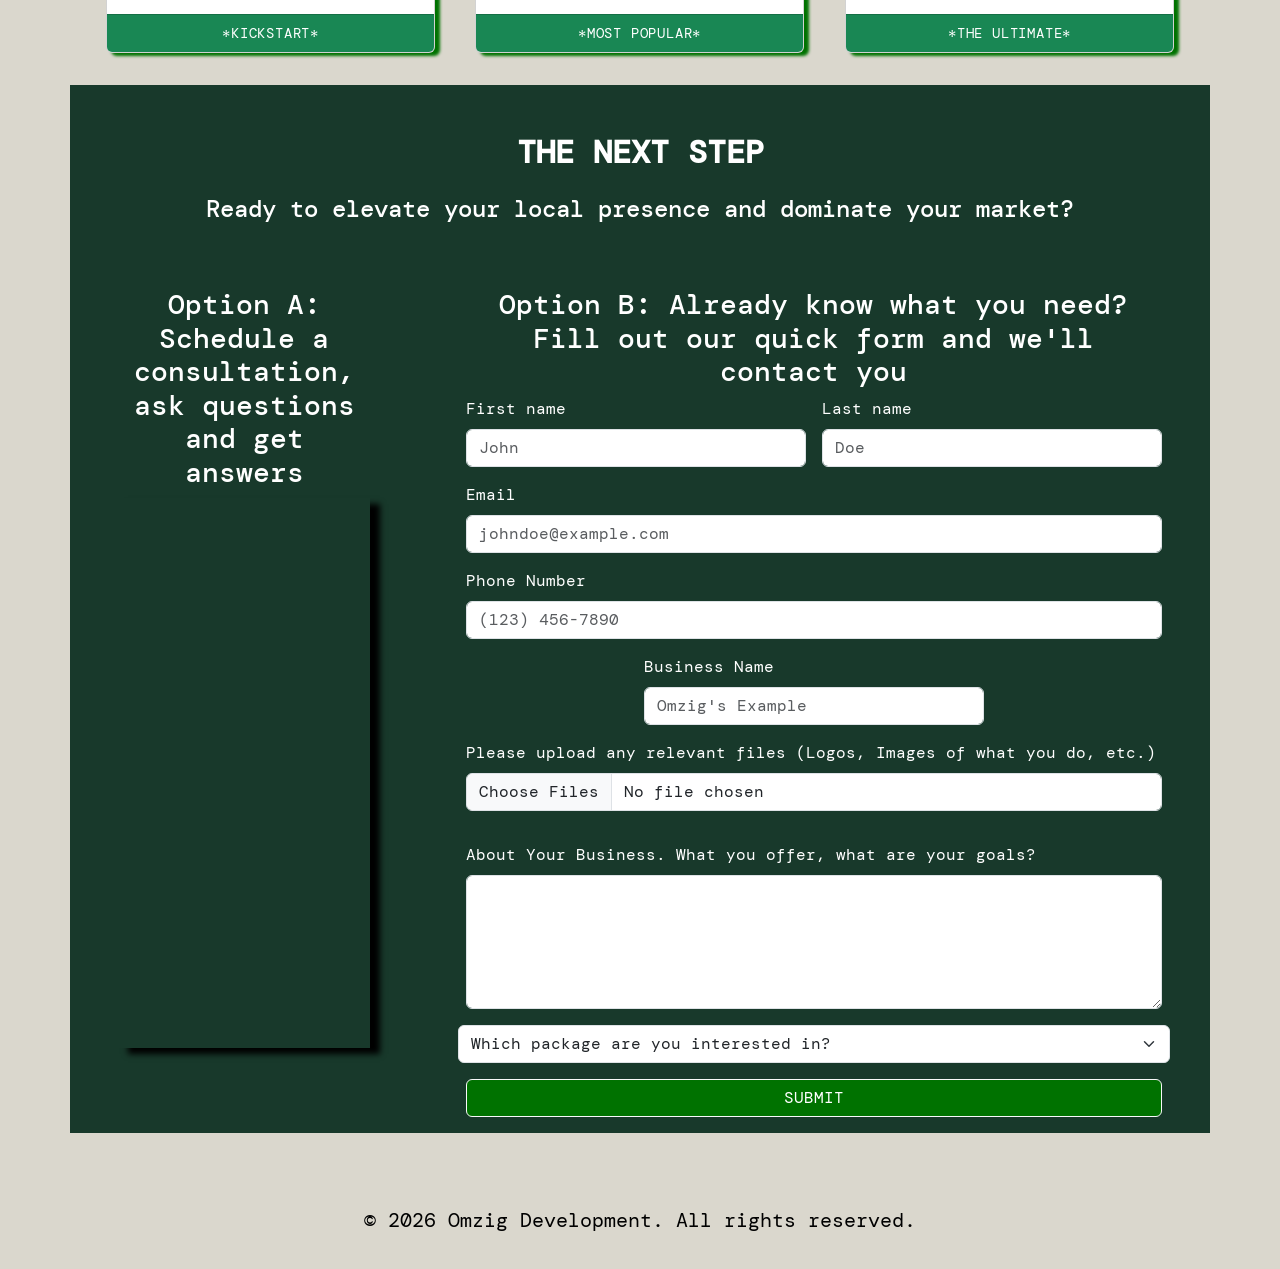
==== commit d2c5d293: "6/7 commit. Made navbar sticky, changed prices, made widths relative" ====
--- a/Omzig Development/index.html
+++ b/Omzig Development/index.html
@@ -20,14 +20,15 @@
     <link
       rel="stylesheet"
       href="https://cdn.jsdelivr.net/npm/bootstrap-icons/font/bootstrap-icons.css" />
+    <link rel="icon" type="image/png" href="media/mobileLogo.png" />
   </head>
   <body>
-    <nav class="navbar navbar-expand-lg">
+    <nav class="navbar navbar-expand-lg sticky-top" id="main-nav">
       <div class="container-fluid nav-contain justify-content-center">
         <div class="row w-100">
           <div
             class="col-6 d-flex justify-content-center justify-content-sm-start">
-            <a href="#" class="navbar-brand ms-5 ms-sm-0">
+            <a href="#" class="navbar-brand">
               <img
                 src="media/fullLogo.png"
                 id="logo"
@@ -129,17 +130,17 @@
               class="btn btn-lg text-white">
               Get a Free Website Audit
             </a>
-            <p class="text-center">Trusted by 25+ Businesses</p>
           </section>
 
-          <div class="z-1 d-none d-md-flex flex-column align-items-center w-25">
+          <div
+            class="z-1 d-none d-md-flex flex-column align-items-center w-25 me-5">
             <section
-              class="hero-right border border-white border-1 rounded-4 p-2 my-5 w-100"
+              class="hero-right border border-white border-1 rounded-4 p-2 m-5 w-100"
               data-hover-key="custom">
-              <p class="text-center">
+              <h5 class="text-center">
                 Custom Crafted For Your Business
                 <i class="bi bi-motherboard"></i>
-              </p>
+              </h5>
               <p class="hover-copy text-center p-3">
                 <i class="bi bi-star-fill"></i>
                 <i class="bi bi-star-fill"></i>
@@ -155,12 +156,12 @@
             </section>
 
             <section
-              class="hero-right border border-white border-1 rounded-4 p-2 my-5 w-100"
+              class="hero-right border border-white border-1 rounded-4 p-2 m-5 w-100"
               data-hover-key="leads">
-              <p class="text-center">
+              <h5 class="text-center">
                 Designed to Generate More Leads
                 <i class="bi bi-graph-up-arrow"></i>
-              </p>
+              </h5>
               <p class="hover-copy text-center p-3">
                 <i class="bi bi-star-fill"></i>
                 <i class="bi bi-star-fill"></i>
@@ -176,12 +177,12 @@
             </section>
 
             <section
-              class="hero-right border border-white border-1 rounded-4 p-2 my-5 w-100"
+              class="hero-right border border-white border-1 rounded-4 p-2 m-5 w-100"
               data-hover-key="trust">
-              <p class="text-center">
+              <h5 class="text-center">
                 Professional Design That Builds Trust
                 <i class="bi bi-shield-check"></i>
-              </p>
+              </h5>
               <p class="hover-copy text-center p-3">
                 <i class="bi bi-star-fill"></i>
                 <i class="bi bi-star-fill"></i>
@@ -347,7 +348,7 @@
                 <h5 class="card-title">
                   Complete home base for local credibility
                 </h5>
-                <p class="card-text">Starting at $799</p>
+                <p class="card-text">Starting at $300</p>
                 <ul class="text-start">
                   <li>Custom Single-Page Architecture</li>
                   <li>Core Speed Optimization Engine</li>
@@ -367,7 +368,7 @@
                 <h5 class="card-title">
                   Tailored pipeline built to capture and convert
                 </h5>
-                <p class="card-text">Starting at $1399</p>
+                <p class="card-text">Starting at $600</p>
                 <ul class="text-start">
                   <li>Multi-Page Layout (Up to 5 Pages)</li>
                   <li>Zero-Friction Third-Party Engines</li>
@@ -389,7 +390,7 @@
                 <h5 class="card-title">
                   Total market dominance for scaling your brand
                 </h5>
-                <p class="card-text">Starting at $2699</p>
+                <p class="card-text">Starting at $1400</p>
                 <ul class="text-start">
                   <li>Unlimited Bespoke Scale Architecture</li>
                   <li>Advanced Analytics and Conversion Pixel</li>
@@ -534,11 +535,11 @@
                   aria-required="true">
                   <option selected>Which package are you interested in?</option>
                   <option value="digital-launchpad">
-                    Digital Launchpad ($799)
+                    Digital Launchpad ($300)
                   </option>
-                  <option value="growth-engine">Growth Engine ($1,399)</option>
+                  <option value="growth-engine">Growth Engine ($600)</option>
                   <option value="market-dominator">
-                    Market Dominator ($2,699)
+                    Market Dominator ($1400)
                   </option>
                 </select>
                 <div class="d-grid gap-2 col-12">
--- a/Omzig Development/app.css
+++ b/Omzig Development/app.css
@@ -17,7 +17,7 @@
 }
 
 #logo {
-  max-width: 240px;
+  max-width: 100%;
   max-height: 96px;
   width: auto;
   height: auto;
@@ -28,11 +28,11 @@
 
 @media (max-width: 991.98px) {
   #logo {
-    max-width: 240px;
+    max-width: 100%;
   }
 
   #logo.mobile-logo {
-    max-width: 160px;
+    max-width: 100%;
   }
 }
 
@@ -52,6 +52,12 @@
   background-color: #dad7cd;
 }
 
+nav.scrolled {
+  background-color: rgba(218, 215, 205, 0.7);
+  backdrop-filter: blur(10px);
+  padding: 12px;
+}
+
 body {
   background-color: #dad7cd;
 }
@@ -60,7 +66,7 @@
   font-family: "DM Mono", monospace;
   text-transform: uppercase;
   background-color: #dad7cd;
-  font-size: 2rem;
+  font-size: 1.75rem;
   letter-spacing: 0.1em;
   font-weight: 300;
 }
@@ -129,13 +135,13 @@
 #showcase {
   background-color: #18392b;
   font-family: "DM Mono", monospace;
-  font-size: 1.25rem;
+  font-size: 1rem;
   font-weight: 100;
   color: #dee2e6;
 }
 
 h2 {
-  font-size: 1.5rem;
+  font-size: 1.75rem;
   text-transform: uppercase;
   font-weight: 700;
   color: #ffffff;
@@ -144,7 +150,7 @@
 #showcase p,
 #pricing p,
 #contact p {
-  font-size: 1.75rem;
+  font-size: 1.5rem;
   font-weight: 500;
   color: #ffffff;
 }
@@ -221,14 +227,15 @@
     background-color 0.25s ease,
     border-color 0.25s ease,
     width 0.25s ease;
+  min-width: 100%;
 }
 
 .hero-right:hover {
-  transform: translateX(-35%) translateY(-4px) scale(1.05);
+  transform: translateX(-55%) translateY(-4px) scale(1.05);
   box-shadow: 0 24px 38px rgba(0, 0, 0, 0.24);
   background-color: rgba(255, 255, 255, 0.12);
   border-color: rgba(255, 255, 255, 0.7);
-  width: min(420px, 90vw);
+  width: min(100%, 80vw);
   z-index: 3;
 }
 
@@ -247,7 +254,7 @@
 
 .hero-right:hover .hover-copy {
   opacity: 1;
-  max-height: 320px;
+  max-height: 1000px;
 }
 
 @media (min-width: 575.08px) {
@@ -266,12 +273,7 @@
     width: 50%;
   }
 
-  .story {
-    width: 50%;
-    min-width: 50%;
-    flex: 0 0 50%;
-  }
-
+  .story,
   .visual {
     width: 50%;
     min-width: 50%;
@@ -282,7 +284,7 @@
 @media (min-width: 991.98px) {
   .calendly-inline-widget {
     min-height: 650px;
-    min-width: 250px;
+    min-width: 100%;
   }
   ul.navbar-nav {
     font-size: 1rem;
@@ -307,12 +309,16 @@
   .visual {
     width: 100%;
   }
+
+  h2 {
+    font-size: 2rem;
+  }
 }
 
 @media (min-width: 1199.98px) {
   .calendly-inline-widget {
     min-height: 550px;
-    min-width: 250px;
+    min-width: 100%;
   }
   ul.navbar-nav {
     font-size: 1.25rem;
